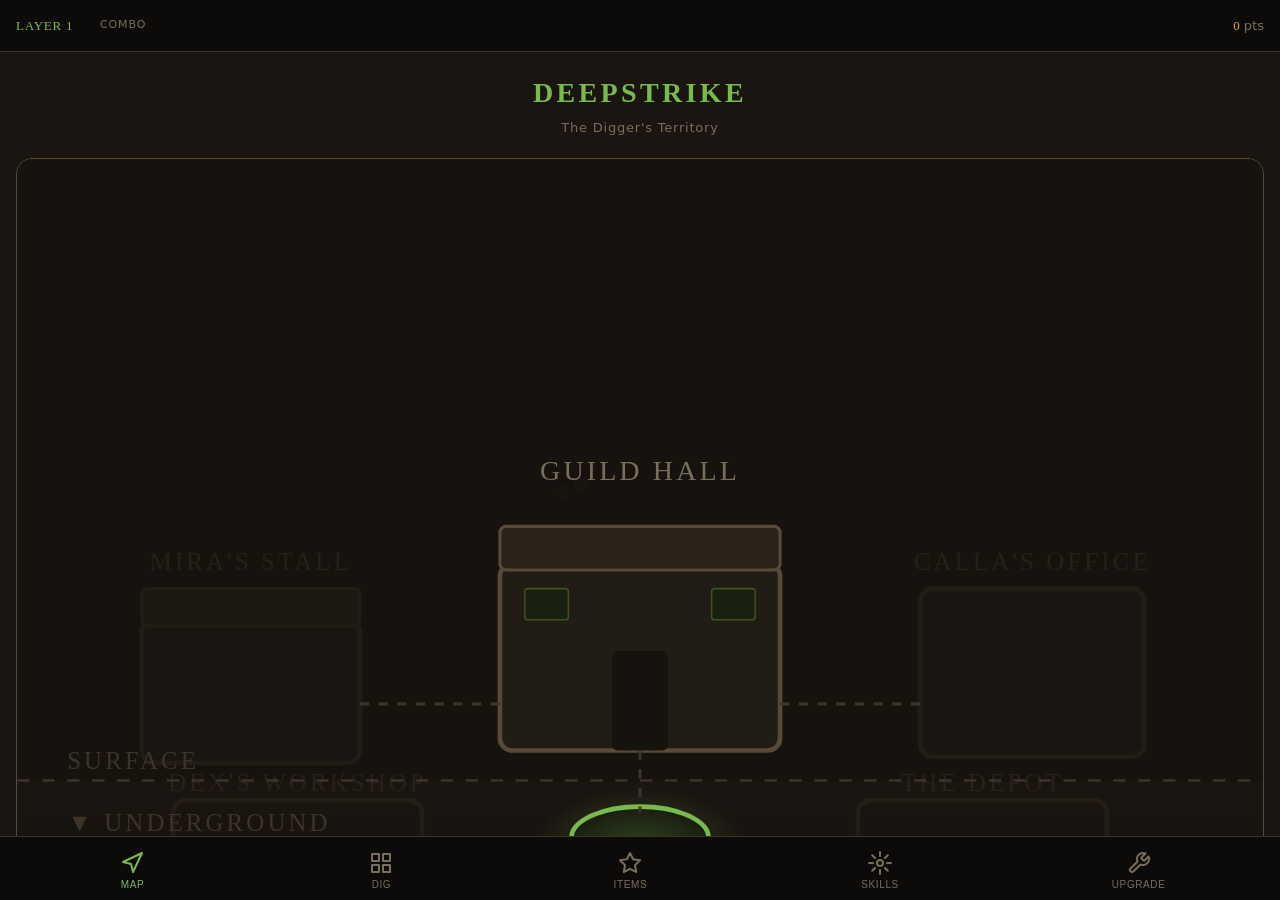
==== out/index.html @ 6bf2a7c7 "Move web files into out/ with js/ and css/ subdirectories Update index.html asset references to refl" ====
<!DOCTYPE html>
<html lang="en" data-zone="surface">
<head>
  <meta charset="UTF-8">
  <meta name="viewport" content="width=device-width, initial-scale=1.0, maximum-scale=1.0, user-scalable=no, viewport-fit=cover">
  <meta name="mobile-web-app-capable" content="yes">
  <meta name="apple-mobile-web-app-capable" content="yes">
  <meta name="apple-mobile-web-app-status-bar-style" content="black-translucent">
  <meta name="theme-color" content="#0e0c0a">
  <title>DeepStrike</title>
  <link rel="stylesheet" href="css/style.css">
  <link rel="stylesheet" href="css/grid.css">
</head>
<body>

<div id="app">

  <!-- ── Top Bar ─────────────────────────────────────────────── -->
  <header id="topbar" role="banner">
    <span class="layer-badge" aria-live="polite">Layer 1</span>

    <div class="combo-meter" role="status" aria-label="Combo meter">
      <span class="combo-label">Combo</span>
      <span class="combo-count" data-tier="0" aria-live="polite"></span>
    </div>

    <div class="status-icons" aria-label="Active status effects" aria-live="polite">
      <!-- Status icons injected by ailments.js in later phases -->
    </div>

    <div class="points-display" aria-label="Upgrade points">
      <span>0</span> pts
    </div>
  </header>

  <!-- ── Screen Viewport ─────────────────────────────────────── -->
  <main id="screens" role="main">

    <!-- OVERWORLD ──────────────────────────────────────────── -->
    <section id="screen-overworld" class="screen" role="region" aria-label="Overworld map">
      <div class="overworld-inner">

        <div class="overworld-title">
          <h1>DeepStrike</h1>
          <p>The Digger's Territory</p>
        </div>

        <!-- SVG Overworld Map -->
        <div class="map-container" role="img" aria-label="Territory map">
          <svg viewBox="0 0 400 300" xmlns="http://www.w3.org/2000/svg">
            <!-- Parchment background -->
            <rect width="400" height="300" fill="#16130e"/>

            <!-- Ground horizon line -->
            <line x1="0" y1="200" x2="400" y2="200" stroke="#3d3326" stroke-width="1.5" stroke-dasharray="4 4"/>

            <!-- Underground gradient hint -->
            <defs>
              <linearGradient id="underground" x1="0" y1="0" x2="0" y2="1">
                <stop offset="0%" stop-color="#1a1510"/>
                <stop offset="100%" stop-color="#0e0c0a"/>
              </linearGradient>
              <radialGradient id="shaft-glow" cx="50%" cy="50%" r="50%">
                <stop offset="0%" stop-color="#7ab850" stop-opacity="0.3"/>
                <stop offset="100%" stop-color="#7ab850" stop-opacity="0"/>
              </radialGradient>
            </defs>
            <rect x="0" y="200" width="400" height="100" fill="url(#underground)"/>

            <!-- ── Buildings ─────────────────────────────────── -->

            <!-- Guild Hall (center) -->
            <g class="map-location" data-location="guild" role="button" aria-label="Guild Hall" tabindex="0">
              <rect x="155" y="130" width="90" height="60" rx="4" fill="#211c16" stroke="#574a38" stroke-width="1.5"/>
              <rect x="155" y="118" width="90" height="14" rx="2" fill="#2a2318" stroke="#574a38" stroke-width="1"/>
              <!-- Door -->
              <rect x="191" y="158" width="18" height="32" rx="2" fill="#16130e"/>
              <!-- Windows -->
              <rect x="163" y="138" width="14" height="10" rx="1" fill="#1a2010" stroke="#3d5020" stroke-width="0.5"/>
              <rect x="223" y="138" width="14" height="10" rx="1" fill="#1a2010" stroke="#3d5020" stroke-width="0.5"/>
              <!-- Chimney smoke (animated) -->
              <g opacity="0.6">
                <circle cx="175" cy="112" r="3" fill="#3d3326">
                  <animate attributeName="cy" values="112;106;112" dur="3s" repeatCount="indefinite"/>
                  <animate attributeName="opacity" values="0.6;0;0.6" dur="3s" repeatCount="indefinite"/>
                </circle>
                <circle cx="181" cy="109" r="2.5" fill="#3d3326">
                  <animate attributeName="cy" values="109;103;109" dur="3.5s" repeatCount="indefinite"/>
                  <animate attributeName="opacity" values="0.5;0;0.5" dur="3.5s" repeatCount="indefinite"/>
                </circle>
              </g>
              <!-- Label -->
              <text x="200" y="103" text-anchor="middle" fill="#7a6e5a" font-size="9" font-family="Georgia, serif" letter-spacing="1">GUILD HALL</text>
            </g>

            <!-- Mira's Stall (left) — locked until ch2 -->
            <g class="map-location locked" id="loc-mira" data-location="mira" role="button" aria-label="Mira's Stall (locked)" tabindex="0">
              <rect x="40" y="148" width="70" height="46" rx="4" fill="#211c16" stroke="#3d3326" stroke-width="1.5"/>
              <rect x="40" y="138" width="70" height="12" rx="2" fill="#2a2318" stroke="#3d3326" stroke-width="1"/>
              <text x="75" y="132" text-anchor="middle" fill="#4a3f30" font-size="8" font-family="Georgia, serif" letter-spacing="1">MIRA'S STALL</text>
            </g>

            <!-- Calla's Office (right) -->
            <g class="map-location locked" id="loc-calla" data-location="calla" role="button" aria-label="Calla's Office (locked)" tabindex="0">
              <rect x="290" y="138" width="72" height="54" rx="4" fill="#211c16" stroke="#3d3326" stroke-width="1.5"/>
              <text x="326" y="132" text-anchor="middle" fill="#4a3f30" font-size="8" font-family="Georgia, serif" letter-spacing="1">CALLA'S OFFICE</text>
            </g>

            <!-- Dex's Workshop (bottom left) — locked until ch5 -->
            <g class="map-location locked" id="loc-dex" data-location="dex" role="button" aria-label="Dex's Workshop (locked)" tabindex="0">
              <rect x="50" y="206" width="80" height="50" rx="4" fill="#1a1510" stroke="#3d3326" stroke-width="1.5"/>
              <text x="90" y="203" text-anchor="middle" fill="#4a3f30" font-size="8" font-family="Georgia, serif" letter-spacing="1">DEX'S WORKSHOP</text>
            </g>

            <!-- The Depot (bottom right) — locked until layer 3 -->
            <g class="map-location locked" id="loc-depot" data-location="depot" role="button" aria-label="The Depot (locked)" tabindex="0">
              <rect x="270" y="206" width="80" height="50" rx="4" fill="#1a1510" stroke="#3d3326" stroke-width="1.5"/>
              <text x="310" y="203" text-anchor="middle" fill="#4a3f30" font-size="8" font-family="Georgia, serif" letter-spacing="1">THE DEPOT</text>
            </g>

            <!-- ── Descent Shaft (always visible) ─────────────── -->
            <g id="btn-descend" class="map-location" data-location="descent" role="button" aria-label="Descent Shaft — enter dig layer" tabindex="0" style="cursor:pointer;">
              <!-- Shaft opening -->
              <ellipse cx="200" cy="218" rx="22" ry="10" fill="#0e0c0a" stroke="#7ab850" stroke-width="1.5"/>
              <rect x="178" y="218" width="44" height="30" fill="#0e0c0a"/>
              <ellipse cx="200" cy="248" rx="22" ry="8" fill="#111309"/>
              <!-- Glow -->
              <ellipse cx="200" cy="220" rx="28" ry="14" fill="url(#shaft-glow)">
                <animate attributeName="rx" values="28;34;28" dur="2.5s" repeatCount="indefinite"/>
                <animate attributeName="ry" values="14;18;14" dur="2.5s" repeatCount="indefinite"/>
              </ellipse>
              <!-- Down arrow -->
              <line x1="200" y1="224" x2="200" y2="240" stroke="#7ab850" stroke-width="2" stroke-linecap="round"/>
              <polyline points="194,235 200,242 206,235" fill="none" stroke="#7ab850" stroke-width="2" stroke-linecap="round" stroke-linejoin="round"/>
              <!-- Label -->
              <text x="200" y="262" text-anchor="middle" fill="#7ab850" font-size="9" font-family="Georgia, serif" letter-spacing="1.5">DESCENT SHAFT</text>
            </g>

            <!-- Path lines connecting buildings -->
            <line x1="110" y1="175" x2="155" y2="175" stroke="#3d3326" stroke-width="1" stroke-dasharray="3 3"/>
            <line x1="245" y1="175" x2="290" y2="175" stroke="#3d3326" stroke-width="1" stroke-dasharray="3 3"/>
            <line x1="200" y1="190" x2="200" y2="210" stroke="#3d3326" stroke-width="1" stroke-dasharray="3 3"/>

            <!-- Ground label -->
            <text x="16" y="196" fill="#3d3326" font-size="8" font-family="Georgia, serif" letter-spacing="1">SURFACE</text>
            <text x="16" y="216" fill="#3d3326" font-size="8" font-family="Georgia, serif" letter-spacing="1">▼ UNDERGROUND</text>
          </svg>
        </div>

        <!-- Quick actions -->
        <div class="overworld-actions">
          <button class="action-card primary" id="btn-descend-card" aria-label="Enter the descent shaft and begin digging">
            <svg class="card-icon" viewBox="0 0 24 24" fill="none" stroke="currentColor" stroke-width="2" stroke-linecap="round" stroke-linejoin="round" aria-hidden="true">
              <path d="M12 2L8 8h3v6l-5 3 1 4h10l1-4-5-3V8h3z"/>
            </svg>
            <div>
              <div class="card-title">Descend</div>
              <div class="card-sub" id="card-layer-sub">Layer 1 · The Surface Crust</div>
            </div>
          </button>

          <button class="action-card" id="btn-goto-collection" aria-label="Open collection">
            <svg class="card-icon" viewBox="0 0 24 24" fill="none" stroke="currentColor" stroke-width="2" stroke-linecap="round" stroke-linejoin="round" aria-hidden="true">
              <polygon points="12 2 15.09 8.26 22 9.27 17 14.14 18.18 21.02 12 17.77 5.82 21.02 7 14.14 2 9.27 8.91 8.26 12 2"/>
            </svg>
            <div>
              <div class="card-title">Collection</div>
              <div class="card-sub">0 items</div>
            </div>
          </button>

          <button class="action-card" id="btn-goto-skills" aria-label="Open skill tree">
            <svg class="card-icon" viewBox="0 0 24 24" fill="none" stroke="currentColor" stroke-width="2" stroke-linecap="round" stroke-linejoin="round" aria-hidden="true">
              <circle cx="12" cy="12" r="3"/>
              <path d="M12 1v4M12 19v4M4.22 4.22l2.83 2.83M16.95 16.95l2.83 2.83M1 12h4M19 12h4M4.22 19.78l2.83-2.83M16.95 7.05l2.83-2.83"/>
            </svg>
            <div>
              <div class="card-title">Skills</div>
              <div class="card-sub">0 / — pts</div>
            </div>
          </button>

          <button class="action-card" id="btn-goto-upgrade" aria-label="Upgrade tools">
            <svg class="card-icon" viewBox="0 0 24 24" fill="none" stroke="currentColor" stroke-width="2" stroke-linecap="round" stroke-linejoin="round" aria-hidden="true">
              <path d="M14.7 6.3a1 1 0 0 0 0 1.4l1.6 1.6a1 1 0 0 0 1.4 0l3.77-3.77a6 6 0 0 1-7.94 7.94l-6.91 6.91a2.12 2.12 0 0 1-3-3l6.91-6.91a6 6 0 0 1 7.94-7.94l-3.77 3.77z"/>
            </svg>
            <div>
              <div class="card-title">Upgrade</div>
              <div class="card-sub">Wooden Pick · Tier 1</div>
            </div>
          </button>
        </div>

      </div>
    </section>

    <!-- GRID ───────────────────────────────────────────────── -->
    <section id="screen-grid" class="screen" role="region" aria-label="Dig grid">
      <div class="grid-screen-inner">

        <div class="grid-info-bar">
          <span class="zone-name">The Surface Crust</span>
          <span class="layer-progress" aria-live="polite">0 / 0 cells</span>
        </div>

        <div id="grid-viewport" role="grid" aria-label="Excavation grid">
          <div id="grid-canvas"></div>
        </div>

      </div>
    </section>

    <!-- COLLECTION ─────────────────────────────────────────── -->
    <section id="screen-collection" class="screen" role="region" aria-label="Item collection">
      <div class="collection-inner">
        <div class="screen-header">
          <h2>Collection</h2>
          <p>Track your sets and discovered items</p>
        </div>
        <div class="collection-placeholder">
          <svg width="64" height="64" viewBox="0 0 24 24" fill="none" stroke="currentColor" stroke-width="1.5" aria-hidden="true">
            <polygon points="12 2 15.09 8.26 22 9.27 17 14.14 18.18 21.02 12 17.77 5.82 21.02 7 14.14 2 9.27 8.91 8.26 12 2"/>
          </svg>
          <p>Dig your first cell to start collecting items.</p>
          <p>Set completion unlocks permanent bonuses.</p>
        </div>
      </div>
    </section>

    <!-- SKILLS ─────────────────────────────────────────────── -->
    <section id="screen-skills" class="screen" role="region" aria-label="Skill tree">
      <div class="skills-inner">

        <div class="screen-header">
          <h2>Skill Tree</h2>
          <p>Spend Skill Points to unlock new abilities</p>
        </div>

        <div class="skill-points-bar">
          <span class="sp-label">Skill Points Available</span>
          <span class="sp-value">0</span>
        </div>

        <!-- Placeholder skill tree SVG -->
        <div class="skill-tree-container" role="img" aria-label="Skill tree diagram">
          <svg viewBox="0 0 300 400" xmlns="http://www.w3.org/2000/svg">
            <!-- Background -->
            <rect width="300" height="400" fill="#1a1510"/>

            <!-- Connection lines -->
            <line x1="150" y1="60" x2="60"  y2="140" stroke="#3d3326" stroke-width="1.5"/>
            <line x1="150" y1="60" x2="150" y2="140" stroke="#3d3326" stroke-width="1.5"/>
            <line x1="150" y1="60" x2="240" y2="140" stroke="#3d3326" stroke-width="1.5"/>
            <!-- Branch extensions (placeholder) -->
            <line x1="60"  y1="180" x2="60"  y2="240" stroke="#2a2318" stroke-width="1" stroke-dasharray="3 3"/>
            <line x1="150" y1="180" x2="150" y2="240" stroke="#2a2318" stroke-width="1" stroke-dasharray="3 3"/>
            <line x1="240" y1="180" x2="240" y2="240" stroke="#2a2318" stroke-width="1" stroke-dasharray="3 3"/>

            <!-- Root node -->
            <circle cx="150" cy="40" r="20" fill="#2a2318" stroke="#574a38" stroke-width="1.5"/>
            <text x="150" y="36" text-anchor="middle" fill="#e8dfc8" font-size="14">⛏</text>
            <text x="150" y="47" text-anchor="middle" fill="#7a6e5a" font-size="7" letter-spacing="0.5">DEEP MINER</text>

            <!-- Branch: Striker -->
            <circle cx="60" cy="160" r="18" fill="#211c16" stroke="#3d3326" stroke-width="1.5"/>
            <text x="60" y="156" text-anchor="middle" fill="#7a6e5a" font-size="13">⚔</text>
            <text x="60" y="186" text-anchor="middle" fill="#4a3f30" font-size="8" letter-spacing="0.5">STRIKER</text>

            <!-- Branch: Warden -->
            <circle cx="150" cy="160" r="18" fill="#211c16" stroke="#3d3326" stroke-width="1.5"/>
            <text x="150" y="156" text-anchor="middle" fill="#7a6e5a" font-size="13">🛡</text>
            <text x="150" y="186" text-anchor="middle" fill="#4a3f30" font-size="8" letter-spacing="0.5">WARDEN</text>

            <!-- Branch: Seeker -->
            <circle cx="240" cy="160" r="18" fill="#211c16" stroke="#3d3326" stroke-width="1.5"/>
            <text x="240" y="156" text-anchor="middle" fill="#7a6e5a" font-size="13">✦</text>
            <text x="240" y="186" text-anchor="middle" fill="#4a3f30" font-size="8" letter-spacing="0.5">SEEKER</text>

            <!-- Locked skill nodes (placeholder) -->
            <circle cx="60"  cy="260" r="14" fill="#16130e" stroke="#2a2318" stroke-width="1"/>
            <circle cx="60"  cy="310" r="14" fill="#16130e" stroke="#2a2318" stroke-width="1"/>
            <circle cx="150" cy="260" r="14" fill="#16130e" stroke="#2a2318" stroke-width="1"/>
            <circle cx="150" cy="310" r="14" fill="#16130e" stroke="#2a2318" stroke-width="1"/>
            <circle cx="240" cy="260" r="14" fill="#16130e" stroke="#2a2318" stroke-width="1"/>
            <circle cx="240" cy="310" r="14" fill="#16130e" stroke="#2a2318" stroke-width="1"/>

            <!-- Lock icons -->
            <text x="60"  y="264" text-anchor="middle" fill="#3d3326" font-size="10">🔒</text>
            <text x="60"  y="314" text-anchor="middle" fill="#3d3326" font-size="10">🔒</text>
            <text x="150" y="264" text-anchor="middle" fill="#3d3326" font-size="10">🔒</text>
            <text x="150" y="314" text-anchor="middle" fill="#3d3326" font-size="10">🔒</text>
            <text x="240" y="264" text-anchor="middle" fill="#3d3326" font-size="10">🔒</text>
            <text x="240" y="314" text-anchor="middle" fill="#3d3326" font-size="10">🔒</text>

            <text x="150" y="390" text-anchor="middle" fill="#3d3326" font-size="9">Unlock skills as you dig deeper</text>
          </svg>
        </div>

      </div>
    </section>

    <!-- UPGRADE ────────────────────────────────────────────── -->
    <section id="screen-upgrade" class="screen" role="region" aria-label="Tool upgrades">
      <div class="upgrade-inner">

        <div class="screen-header">
          <h2>Workshop</h2>
          <p>Upgrade your tools with Upgrade Points</p>
        </div>

        <!-- Current tool card -->
        <div class="tool-card">
          <div class="tool-icon" aria-hidden="true">
            <svg width="28" height="28" viewBox="0 0 24 24" fill="none" stroke="currentColor" stroke-width="2" stroke-linecap="round">
              <path d="M14.7 6.3a1 1 0 0 0 0 1.4l1.6 1.6a1 1 0 0 0 1.4 0l3.77-3.77a6 6 0 0 1-7.94 7.94l-6.91 6.91a2.12 2.12 0 0 1-3-3l6.91-6.91a6 6 0 0 1 7.94-7.94l-3.77 3.77z"/>
            </svg>
          </div>
          <div class="tool-info">
            <div class="tool-name">Wooden Pick</div>
            <div class="tool-stats">Base DMG: 2 · Breaks: Soil, Loose Rock</div>
            <div class="tool-tier-dots">
              <div class="tier-dot filled" title="Tier 1"></div>
              <div class="tier-dot" title="Tier 2 — Stone Pick"></div>
              <div class="tier-dot" title="Tier 3 — Iron Pick"></div>
              <div class="tier-dot" title="Tier 4 — Enchanted Pick"></div>
              <div class="tier-dot" title="Tier 5 — Void Drill"></div>
            </div>
          </div>
        </div>

        <!-- Next upgrade hint -->
        <div class="tool-card" style="opacity:0.5; pointer-events:none;">
          <div class="tool-icon" style="color:var(--muted)" aria-hidden="true">
            <svg width="28" height="28" viewBox="0 0 24 24" fill="none" stroke="currentColor" stroke-width="2" stroke-linecap="round">
              <rect x="3" y="11" width="18" height="11" rx="2"/><path d="M7 11V7a5 5 0 0 1 10 0v4"/>
            </svg>
          </div>
          <div class="tool-info">
            <div class="tool-name" style="color:var(--muted)">Stone Pick</div>
            <div class="tool-stats">Requires 50 pts · Base DMG: 5</div>
            <div class="tool-tier-dots">
              <div class="tier-dot filled"></div>
              <div class="tier-dot" style="border:1px solid var(--uncommon); background:none;"></div>
              <div class="tier-dot"></div>
              <div class="tier-dot"></div>
              <div class="tier-dot"></div>
            </div>
          </div>
        </div>

      </div>
    </section>

  </main><!-- /#screens -->

  <!-- ── Bottom Tray ─────────────────────────────────────────── -->
  <nav id="tray" role="navigation" aria-label="Main navigation">

    <button class="tray-btn" data-screen="overworld" aria-label="Overworld map">
      <svg class="tray-icon" viewBox="0 0 24 24" fill="none" stroke="currentColor" stroke-width="2" stroke-linecap="round" stroke-linejoin="round" aria-hidden="true">
        <polygon points="3 11 22 2 13 21 11 13 3 11"/>
      </svg>
      <span class="tray-label">Map</span>
    </button>

    <button class="tray-btn" data-screen="grid" aria-label="Dig grid">
      <svg class="tray-icon" viewBox="0 0 24 24" fill="none" stroke="currentColor" stroke-width="2" stroke-linecap="round" stroke-linejoin="round" aria-hidden="true">
        <rect x="3" y="3" width="7" height="7"/><rect x="14" y="3" width="7" height="7"/>
        <rect x="14" y="14" width="7" height="7"/><rect x="3" y="14" width="7" height="7"/>
      </svg>
      <span class="tray-label">Dig</span>
    </button>

    <button class="tray-btn" data-screen="collection" aria-label="Item collection">
      <svg class="tray-icon" viewBox="0 0 24 24" fill="none" stroke="currentColor" stroke-width="2" stroke-linecap="round" stroke-linejoin="round" aria-hidden="true">
        <polygon points="12 2 15.09 8.26 22 9.27 17 14.14 18.18 21.02 12 17.77 5.82 21.02 7 14.14 2 9.27 8.91 8.26 12 2"/>
      </svg>
      <span class="tray-label">Items</span>
    </button>

    <button class="tray-btn" data-screen="skills" aria-label="Skill tree">
      <svg class="tray-icon" viewBox="0 0 24 24" fill="none" stroke="currentColor" stroke-width="2" stroke-linecap="round" stroke-linejoin="round" aria-hidden="true">
        <circle cx="12" cy="12" r="3"/>
        <path d="M12 1v4M12 19v4M4.22 4.22l2.83 2.83M16.95 16.95l2.83 2.83M1 12h4M19 12h4M4.22 19.78l2.83-2.83M16.95 7.05l2.83-2.83"/>
      </svg>
      <span class="tray-label">Skills</span>
    </button>

    <button class="tray-btn" data-screen="upgrade" aria-label="Tool upgrades">
      <svg class="tray-icon" viewBox="0 0 24 24" fill="none" stroke="currentColor" stroke-width="2" stroke-linecap="round" stroke-linejoin="round" aria-hidden="true">
        <path d="M14.7 6.3a1 1 0 0 0 0 1.4l1.6 1.6a1 1 0 0 0 1.4 0l3.77-3.77a6 6 0 0 1-7.94 7.94l-6.91 6.91a2.12 2.12 0 0 1-3-3l6.91-6.91a6 6 0 0 1 7.94-7.94l-3.77 3.77z"/>
      </svg>
      <span class="tray-label">Upgrade</span>
    </button>

  </nav>

</div><!-- /#app -->

<script src="js/game.js"></script>
<script src="js/grid.js"></script>
</body>
</html>
---- out/css/style.css ----
/* ============================================================
   DEEPSTRIKE — style.css
   Design system, layout, screens, components
   ============================================================ */

/* ── Custom Properties ──────────────────────────────────────── */
:root {
  /* Background & surfaces */
  --bg:        #0e0c0a;
  --surface:   #1a1510;
  --surface2:  #211c16;
  --surface3:  #2a2318;
  --border:    #3d3326;
  --border2:   #574a38;

  /* Text */
  --text:      #e8dfc8;
  --muted:     #7a6e5a;
  --dim:       #4a3f30;

  /* Rarity */
  --common:    #8a8070;
  --uncommon:  #5aaa88;
  --rare:      #6a9edd;
  --legendary: #e8a02a;

  /* Elements */
  --fire:    #e05540;
  --earth:   #7ab850;
  --water:   #4090d0;
  --metal:   #b0b8c8;
  --void:    #9060d0;
  --crystal: #40c0b8;

  /* Zone theme overrides (swapped on zone entry) */
  --zone-accent:   #7ab850;
  --zone-glow:     rgba(122,184,80,0.12);
  --zone-bg-tint:  rgba(122,184,80,0.04);

  /* UI chrome */
  --topbar-h:    52px;
  --tray-h:      64px;
  --safe-bottom: env(safe-area-inset-bottom, 0px);

  /* Typography */
  --font-display: 'Georgia', serif;
  --font-body:    system-ui, -apple-system, sans-serif;

  /* Spacing */
  --r-sm:  6px;
  --r-md:  10px;
  --r-lg:  16px;

  /* Transitions */
  --t-fast: 120ms ease;
  --t-mid:  240ms ease;
}

/* Zone themes */
[data-zone="surface"]  { --zone-accent: #7ab850; --zone-glow: rgba(122,184,80,0.12); }
[data-zone="iron"]     { --zone-accent: #b0b8c8; --zone-glow: rgba(176,184,200,0.12); }
[data-zone="crystal"]  { --zone-accent: #40c0b8; --zone-glow: rgba(64,192,184,0.12); }
[data-zone="magma"]    { --zone-accent: #e05540; --zone-glow: rgba(224,85,64,0.12); }
[data-zone="void"]     { --zone-accent: #9060d0; --zone-glow: rgba(144,96,208,0.12); }

/* ── Reset ──────────────────────────────────────────────────── */
*, *::before, *::after {
  box-sizing: border-box;
  margin: 0;
  padding: 0;
  -webkit-tap-highlight-color: transparent;
}

html, body {
  height: 100%;
  overflow: hidden;
  touch-action: manipulation;
}

body {
  background: var(--bg);
  color: var(--text);
  font-family: var(--font-body);
  font-size: 15px;
  line-height: 1.5;
  /* Prevent pull-to-refresh interfering with grid drag */
  overscroll-behavior: none;
}

/* Subtle noise texture */
body::before {
  content: '';
  position: fixed;
  inset: 0;
  background-image: url("data:image/svg+xml,%3Csvg xmlns='http://www.w3.org/2000/svg' width='300' height='300'%3E%3Cfilter id='n'%3E%3CfeTurbulence type='fractalNoise' baseFrequency='0.75' numOctaves='4' stitchTiles='stitch'/%3E%3C/filter%3E%3Crect width='300' height='300' filter='url(%23n)' opacity='0.04'/%3E%3C/svg%3E");
  pointer-events: none;
  z-index: 0;
  opacity: 0.5;
}

/* ── App Shell ──────────────────────────────────────────────── */
#app {
  position: fixed;
  inset: 0;
  display: flex;
  flex-direction: column;
  overflow: hidden;
}

/* ── Top Bar ────────────────────────────────────────────────── */
#topbar {
  position: relative;
  z-index: 30;
  height: var(--topbar-h);
  min-height: var(--topbar-h);
  background: rgba(14,12,10,0.96);
  border-bottom: 1px solid var(--border);
  display: flex;
  align-items: center;
  padding: 0 16px;
  gap: 12px;
  flex-shrink: 0;
}

#topbar .layer-badge {
  font-family: var(--font-display);
  font-size: 13px;
  color: var(--zone-accent);
  letter-spacing: 0.06em;
  text-transform: uppercase;
  min-width: 72px;
}

#topbar .combo-meter {
  flex: 1;
  display: flex;
  align-items: center;
  gap: 8px;
}

#topbar .combo-label {
  font-size: 11px;
  color: var(--muted);
  letter-spacing: 0.08em;
  text-transform: uppercase;
}

#topbar .combo-count {
  font-family: var(--font-display);
  font-size: 18px;
  color: var(--text);
  min-width: 28px;
  transition: color var(--t-fast);
}

#topbar .combo-count[data-tier="1"] { color: var(--uncommon); }
#topbar .combo-count[data-tier="2"] { color: var(--rare); }
#topbar .combo-count[data-tier="3"] { color: var(--legendary); }

#topbar .status-icons {
  display: flex;
  gap: 6px;
  align-items: center;
}

#topbar .points-display {
  font-size: 13px;
  color: var(--muted);
}

#topbar .points-display span {
  color: var(--legendary);
  font-family: var(--font-display);
}

/* ── Screen Viewport ────────────────────────────────────────── */
#screens {
  flex: 1;
  position: relative;
  overflow: hidden;
}

.screen {
  position: absolute;
  inset: 0;
  overflow-y: auto;
  overflow-x: hidden;
  overscroll-behavior: contain;
  opacity: 0;
  pointer-events: none;
  transform: translateY(8px);
  transition: opacity var(--t-mid), transform var(--t-mid);
}

.screen.active {
  opacity: 1;
  pointer-events: auto;
  transform: translateY(0);
}

/* ── Bottom Tray ────────────────────────────────────────────── */
#tray {
  position: relative;
  z-index: 30;
  height: calc(var(--tray-h) + var(--safe-bottom));
  min-height: calc(var(--tray-h) + var(--safe-bottom));
  background: rgba(14,12,10,0.97);
  border-top: 1px solid var(--border);
  display: flex;
  align-items: flex-start;
  justify-content: space-around;
  padding: 8px 8px var(--safe-bottom);
  flex-shrink: 0;
}

.tray-btn {
  display: flex;
  flex-direction: column;
  align-items: center;
  gap: 4px;
  padding: 6px 12px;
  border: none;
  background: none;
  cursor: pointer;
  border-radius: var(--r-md);
  transition: background var(--t-fast);
  min-width: 60px;
  min-height: 48px;
  /* 44px minimum tap target */
  touch-action: manipulation;
}

.tray-btn:active {
  background: var(--surface3);
}

.tray-btn .tray-icon {
  width: 24px;
  height: 24px;
  color: var(--muted);
  transition: color var(--t-fast);
}

.tray-btn .tray-label {
  font-size: 10px;
  letter-spacing: 0.06em;
  text-transform: uppercase;
  color: var(--muted);
  transition: color var(--t-fast);
}

.tray-btn.active .tray-icon,
.tray-btn.active .tray-label {
  color: var(--zone-accent);
}

/* ── Overworld Screen ───────────────────────────────────────── */
#screen-overworld {
  background: var(--surface);
}

.overworld-inner {
  min-height: 100%;
  display: flex;
  flex-direction: column;
  padding: 20px 16px 16px;
  gap: 20px;
}

.overworld-title {
  text-align: center;
}

.overworld-title h1 {
  font-family: var(--font-display);
  font-size: 28px;
  letter-spacing: 0.12em;
  text-transform: uppercase;
  color: var(--zone-accent);
}

.overworld-title p {
  font-size: 13px;
  color: var(--muted);
  margin-top: 4px;
  letter-spacing: 0.06em;
}

/* SVG Map container */
.map-container {
  position: relative;
  width: 100%;
  aspect-ratio: 4/3;
  background: #16130e;
  border: 1px solid var(--border2);
  border-radius: var(--r-lg);
  overflow: hidden;
}

.map-container svg {
  width: 100%;
  height: 100%;
}

/* Map location tap buttons */
.map-location {
  cursor: pointer;
  transition: opacity var(--t-fast);
}

.map-location:active {
  opacity: 0.7;
}

.map-location.locked {
  opacity: 0.3;
  pointer-events: none;
}

/* Quick-action cards below map */
.overworld-actions {
  display: grid;
  grid-template-columns: 1fr 1fr;
  gap: 10px;
}

.action-card {
  background: var(--surface2);
  border: 1px solid var(--border);
  border-radius: var(--r-md);
  padding: 14px 12px;
  cursor: pointer;
  transition: border-color var(--t-fast), background var(--t-fast);
  display: flex;
  flex-direction: column;
  gap: 6px;
  min-height: 80px;
  touch-action: manipulation;
}

.action-card:active {
  background: var(--surface3);
  border-color: var(--zone-accent);
}

.action-card.primary {
  grid-column: 1 / -1;
  flex-direction: row;
  align-items: center;
  gap: 12px;
  min-height: 64px;
  border-color: var(--zone-accent);
  background: var(--zone-bg-tint, rgba(122,184,80,0.04));
}

.action-card .card-icon {
  width: 32px;
  height: 32px;
  color: var(--zone-accent);
  flex-shrink: 0;
}

.action-card.primary .card-icon {
  width: 36px;
  height: 36px;
}

.action-card .card-title {
  font-family: var(--font-display);
  font-size: 14px;
  letter-spacing: 0.06em;
  color: var(--text);
}

.action-card .card-sub {
  font-size: 11px;
  color: var(--muted);
}

/* ── Grid Screen ────────────────────────────────────────────── */
#screen-grid {
  background: var(--bg);
  display: flex;
  flex-direction: column;
  overflow: hidden;
}

.grid-screen-inner {
  flex: 1;
  display: flex;
  flex-direction: column;
  overflow: hidden;
}

.grid-info-bar {
  padding: 8px 16px;
  display: flex;
  justify-content: space-between;
  align-items: center;
  border-bottom: 1px solid var(--border);
  background: var(--surface);
  flex-shrink: 0;
}

.grid-info-bar .zone-name {
  font-family: var(--font-display);
  font-size: 12px;
  text-transform: uppercase;
  letter-spacing: 0.1em;
  color: var(--zone-accent);
}

.grid-info-bar .layer-progress {
  font-size: 12px;
  color: var(--muted);
}

/* Grid viewport — touch target for pinch/pan */
#grid-viewport {
  flex: 1;
  overflow: hidden;
  position: relative;
  cursor: crosshair;
  touch-action: none; /* We handle all touch ourselves */
}

/* Grid canvas container — transformed by JS for zoom/pan */
#grid-canvas {
  position: absolute;
  top: 50%;
  left: 50%;
  transform-origin: center center;
  /* JS sets transform: translate(-50%,-50%) scale(zoom) translate(panX, panY) */
}

/* Individual cells */
.cell {
  position: absolute;
  border: 1px solid rgba(255,255,255,0.06);
  border-radius: 3px;
  background: var(--surface2);
  cursor: pointer;
  user-select: none;
  touch-action: none;
  transition: background var(--t-fast);
  display: flex;
  align-items: center;
  justify-content: center;
  overflow: hidden;
}

.cell:active {
  background: var(--surface3);
}

/* Cell crack stages */
.cell[data-stage="1"] { background: #211c16; }
.cell[data-stage="2"] { background: #1e180f; }
.cell[data-stage="3"] { background: #1a1309; }
.cell[data-stage="4"] { background: #130e05; }

/* Cell type tints */
.cell[data-type="soil"]       { background: #1e1a12; }
.cell[data-type="rock"]       { background: #1f1d1a; }
.cell[data-type="dense_rock"] { background: #1c1c1e; }
.cell[data-type="ore_vein"]   { background: #1e1a10; border-color: rgba(232,160,42,0.2); }
.cell[data-type="crystal"]    { background: #141c1e; border-color: rgba(64,192,184,0.2); }
.cell[data-type="bedrock"]    { background: #0e0e0e; border-color: rgba(255,255,255,0.03); cursor: not-allowed; }
.cell[data-type="hollow"]     { background: #1a1610; border-color: rgba(122,184,80,0.2); }

/* Broken cell */
.cell.broken {
  background: var(--bg) !important;
  border-color: rgba(255,255,255,0.03) !important;
  pointer-events: none;
  opacity: 0.4;
}

/* Hint glow for item cells */
.cell.has-item::after {
  content: '';
  position: absolute;
  inset: 0;
  background: radial-gradient(circle at center, rgba(64,192,184,0.15) 0%, transparent 70%);
  pointer-events: none;
}

/* Crack SVG overlay */
.cell .crack-svg {
  position: absolute;
  inset: 0;
  width: 100%;
  height: 100%;
  pointer-events: none;
  opacity: 0;
  transition: opacity var(--t-fast);
}

.cell[data-stage="1"] .crack-svg { opacity: 0.3; }
.cell[data-stage="2"] .crack-svg { opacity: 0.6; }
.cell[data-stage="3"] .crack-svg { opacity: 0.9; }
.cell[data-stage="4"] .crack-svg { opacity: 1; }

/* Descent shaft cell */
.cell-descent {
  position: absolute;
  background: var(--zone-bg-tint, rgba(122,184,80,0.06));
  border: 2px solid var(--zone-accent);
  border-radius: var(--r-md);
  display: flex;
  flex-direction: column;
  align-items: center;
  justify-content: center;
  gap: 6px;
  cursor: pointer;
  animation: pulse-glow 2s ease-in-out infinite;
  touch-action: manipulation;
}

.cell-descent .descent-label {
  font-family: var(--font-display);
  font-size: 11px;
  letter-spacing: 0.1em;
  text-transform: uppercase;
  color: var(--zone-accent);
}

@keyframes pulse-glow {
  0%, 100% { box-shadow: 0 0 8px var(--zone-glow); }
  50%       { box-shadow: 0 0 20px var(--zone-glow); }
}

/* ── Collection Screen ──────────────────────────────────────── */
#screen-collection {
  background: var(--bg);
}

.collection-inner {
  padding: 16px;
  display: flex;
  flex-direction: column;
  gap: 16px;
  min-height: 100%;
}

.screen-header {
  display: flex;
  flex-direction: column;
  gap: 4px;
  padding-bottom: 12px;
  border-bottom: 1px solid var(--border);
}

.screen-header h2 {
  font-family: var(--font-display);
  font-size: 20px;
  letter-spacing: 0.08em;
  text-transform: uppercase;
  color: var(--text);
}

.screen-header p {
  font-size: 12px;
  color: var(--muted);
}

.collection-placeholder {
  flex: 1;
  display: flex;
  flex-direction: column;
  align-items: center;
  justify-content: center;
  gap: 12px;
  padding: 40px 0;
  color: var(--muted);
  text-align: center;
}

.collection-placeholder svg {
  opacity: 0.3;
}

.collection-placeholder p {
  font-size: 13px;
}

/* ── Skill Tree Screen ──────────────────────────────────────── */
#screen-skills {
  background: var(--bg);
}

.skills-inner {
  padding: 16px;
  display: flex;
  flex-direction: column;
  gap: 16px;
  min-height: 100%;
}

/* Skill tree SVG container */
.skill-tree-container {
  width: 100%;
  aspect-ratio: 3/4;
  background: var(--surface);
  border: 1px solid var(--border);
  border-radius: var(--r-lg);
  overflow: hidden;
  position: relative;
}

.skill-tree-container svg {
  width: 100%;
  height: 100%;
}

.skill-points-bar {
  display: flex;
  align-items: center;
  justify-content: space-between;
  padding: 10px 14px;
  background: var(--surface2);
  border: 1px solid var(--border);
  border-radius: var(--r-md);
}

.skill-points-bar .sp-label {
  font-size: 12px;
  color: var(--muted);
  text-transform: uppercase;
  letter-spacing: 0.06em;
}

.skill-points-bar .sp-value {
  font-family: var(--font-display);
  font-size: 18px;
  color: var(--rare);
}

/* ── Upgrade Screen ─────────────────────────────────────────── */
#screen-upgrade {
  background: var(--bg);
}

.upgrade-inner {
  padding: 16px;
  display: flex;
  flex-direction: column;
  gap: 16px;
  min-height: 100%;
}

.tool-card {
  background: var(--surface2);
  border: 1px solid var(--border);
  border-radius: var(--r-lg);
  padding: 16px;
  display: flex;
  align-items: center;
  gap: 16px;
}

.tool-card .tool-icon {
  width: 48px;
  height: 48px;
  background: var(--surface3);
  border-radius: var(--r-md);
  display: flex;
  align-items: center;
  justify-content: center;
  flex-shrink: 0;
  color: var(--zone-accent);
}

.tool-card .tool-info {
  flex: 1;
}

.tool-card .tool-name {
  font-family: var(--font-display);
  font-size: 15px;
  color: var(--text);
}

.tool-card .tool-stats {
  font-size: 12px;
  color: var(--muted);
  margin-top: 4px;
}

.tool-card .tool-tier-dots {
  display: flex;
  gap: 4px;
  margin-top: 8px;
}

.tool-card .tier-dot {
  width: 8px;
  height: 8px;
  border-radius: 50%;
  background: var(--border2);
}

.tool-card .tier-dot.filled {
  background: var(--zone-accent);
}

/* ── Modal overlay ──────────────────────────────────────────── */
.modal-overlay {
  position: fixed;
  inset: 0;
  z-index: 100;
  background: rgba(0,0,0,0.7);
  display: flex;
  align-items: flex-end;
  opacity: 0;
  pointer-events: none;
  transition: opacity var(--t-mid);
}

.modal-overlay.open {
  opacity: 1;
  pointer-events: auto;
}

.modal-sheet {
  width: 100%;
  background: var(--surface);
  border-top: 1px solid var(--border2);
  border-radius: var(--r-lg) var(--r-lg) 0 0;
  padding: 20px 20px calc(20px + var(--safe-bottom));
  transform: translateY(100%);
  transition: transform var(--t-mid);
  max-height: 60vh;
  overflow-y: auto;
}

.modal-overlay.open .modal-sheet {
  transform: translateY(0);
}

.modal-handle {
  width: 36px;
  height: 4px;
  background: var(--border2);
  border-radius: 2px;
  margin: 0 auto 16px;
}

/* ── Utility ────────────────────────────────────────────────── */
.sr-only {
  position: absolute;
  width: 1px;
  height: 1px;
  padding: 0;
  overflow: hidden;
  clip: rect(0,0,0,0);
  white-space: nowrap;
  border: 0;
}

.hidden { display: none !important; }

/* Tap ripple */
@keyframes tap-ripple {
  from { transform: scale(0); opacity: 0.6; }
  to   { transform: scale(2.5); opacity: 0; }
}

.tap-ripple {
  position: absolute;
  border-radius: 50%;
  background: rgba(255,255,255,0.2);
  width: 24px;
  height: 24px;
  margin: -12px 0 0 -12px;
  pointer-events: none;
  animation: tap-ripple 0.35s ease-out forwards;
}
---- out/css/grid.css ----
/* ============================================================
   DEEPSTRIKE — grid.css
   Phase 2: Cell rendering, crack stages, HP popup, animations
   ============================================================ */

/* ── Cell type appearances ──────────────────────────────────── */

/* Soil — warm earth tone */
.cell[data-type="soil"] {
  background: #1e1a12;
}

/* Rock — cool grey with subtle gradient */
.cell[data-type="rock"] {
  background: linear-gradient(135deg, #222020 0%, #1d1b19 100%);
}

/* Ore Vein — warm highlight with gold radial hint */
.cell[data-type="ore_vein"] {
  background: #1e1a10;
  border-color: rgba(232,160,42,0.2) !important;
}
.cell[data-type="ore_vein"]::before {
  content: '';
  position: absolute;
  inset: 0;
  background: radial-gradient(circle at 65% 35%, rgba(232,160,42,0.18) 0%, transparent 60%);
  pointer-events: none;
  border-radius: inherit;
}

/* Bedrock — hatched pattern, impassable */
.cell[data-type="bedrock"] {
  background: repeating-linear-gradient(
    45deg,
    #0c0c0c 0px, #0c0c0c 6px,
    #111111 6px, #111111 12px
  );
  border-color: rgba(255,255,255,0.03) !important;
  cursor: not-allowed;
}

/* ── Crack stage background tints ───────────────────────────── */

/* Stage 0: intact — type tint only (above) */

/* Stage 1: first crack — slight darkening */
.cell[data-stage="1"] {
  filter: brightness(0.96);
}

/* Stage 2: deepening cracks */
.cell[data-stage="2"] {
  filter: brightness(0.92);
}

/* Stage 3: heavy damage — dust-brown shift */
.cell[data-stage="3"] {
  filter: brightness(0.86) sepia(0.1);
}

/* Stage 4: near break — high contrast, pale dust border */
.cell[data-stage="4"] {
  filter: brightness(0.80) contrast(1.15) sepia(0.15);
  border-color: rgba(255,255,255,0.14) !important;
}

/* Broken cells override all stage filters */
.cell.broken {
  filter: none !important;
}

/* ── Crack SVG overlay ──────────────────────────────────────── */
.cell .crack-svg {
  position: absolute;
  inset: 0;
  width: 100%;
  height: 100%;
  pointer-events: none;
}

/* ── Cell shake (blocked by bedrock / too-tough) ────────────── */
@keyframes cell-shake {
  0%   { transform: translateX(0); }
  15%  { transform: translateX(-3px); }
  35%  { transform: translateX(3px); }
  55%  { transform: translateX(-2px); }
  75%  { transform: translateX(2px); }
  100% { transform: translateX(0); }
}

.cell.shake {
  animation: cell-shake 0.32s ease-out forwards;
}

/* ── HP Popup (long-press inspect) ──────────────────────────── */
.hp-popup {
  z-index: 60;
  background: rgba(14,12,10,0.96);
  border: 1px solid var(--border2);
  border-radius: var(--r-md);
  padding: 8px 12px;
  min-width: 90px;
  max-width: 130px;
  pointer-events: none;
  box-shadow: 0 4px 16px rgba(0,0,0,0.6);
  animation: hp-popup-in 0.14s ease-out;
}

/* Arrow pointing down at cell */
.hp-popup::after {
  content: '';
  position: absolute;
  bottom: -5px;
  left: 50%;
  transform: translateX(-50%);
  width: 0;
  height: 0;
  border-left: 5px solid transparent;
  border-right: 5px solid transparent;
  border-top: 5px solid var(--border2);
}

@keyframes hp-popup-in {
  from { opacity: 0; transform: translate(-50%, -90%) scale(0.88); }
  to   { opacity: 1; transform: translate(-50%, -100%) scale(1); }
}

.hp-popup-label {
  font-family: var(--font-display);
  font-size: 11px;
  color: var(--text);
  letter-spacing: 0.07em;
  text-transform: uppercase;
  margin-bottom: 5px;
  white-space: nowrap;
}

.hp-popup-track {
  height: 5px;
  background: var(--surface3);
  border-radius: 3px;
  overflow: hidden;
  margin-bottom: 4px;
}

.hp-popup-fill {
  height: 100%;
  background: var(--zone-accent);
  border-radius: 3px;
  transition: width 0.1s ease;
  min-width: 2px;
}

.hp-popup-value {
  font-size: 11px;
  color: var(--muted);
  text-align: right;
}
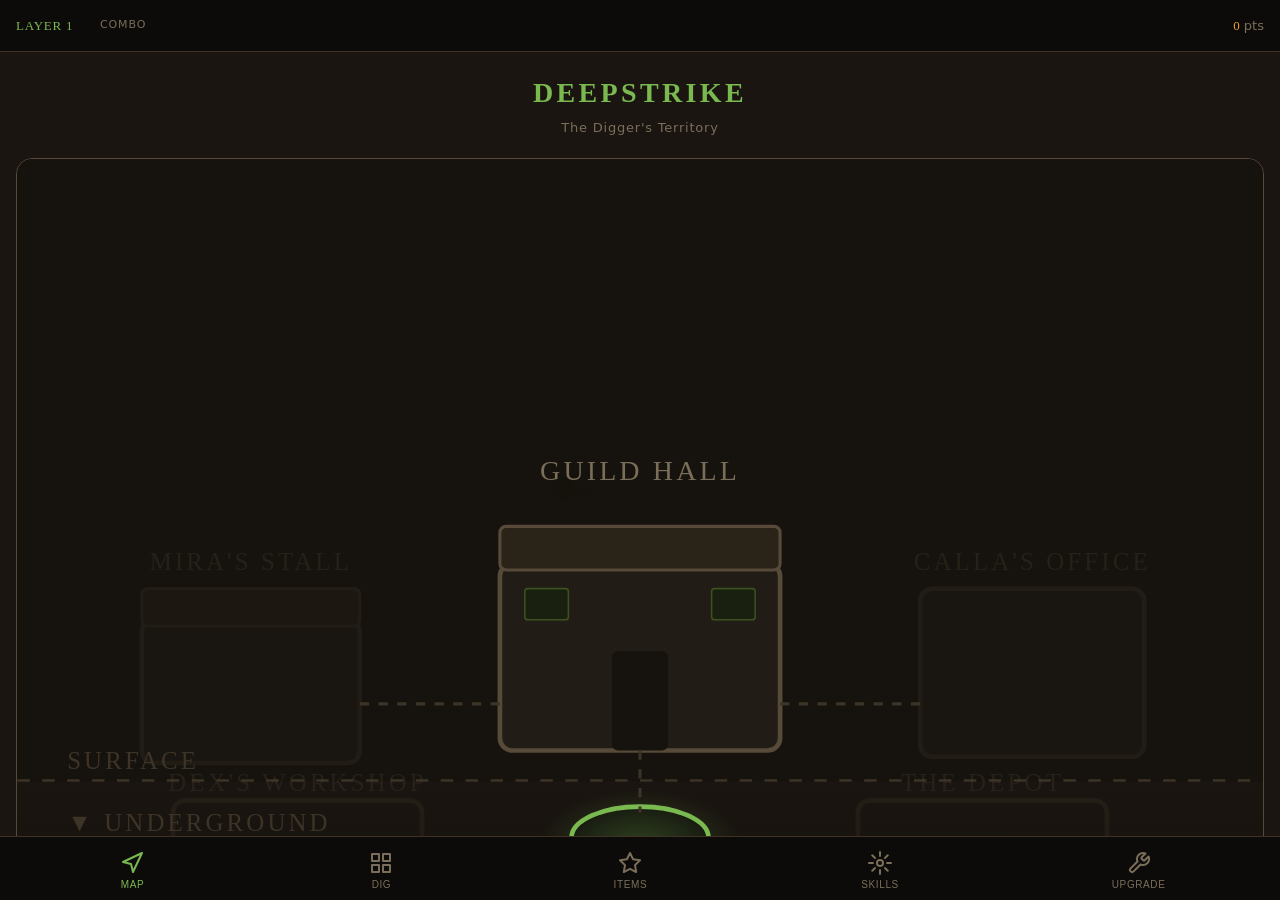
==== commit 379d8f63: "Implement Phase 3 — Items, Drops & Collection - items.js: item registry loader from items.json, weig" ====
--- a/out/index.html
+++ b/out/index.html
@@ -159,7 +159,7 @@
             </div>
           </button>
 
-          <button class="action-card" id="btn-goto-collection" aria-label="Open collection">
+          <button class="action-card" id="btn-goto-collection" aria-label="Open items and collection">
             <svg class="card-icon" viewBox="0 0 24 24" fill="none" stroke="currentColor" stroke-width="2" stroke-linecap="round" stroke-linejoin="round" aria-hidden="true">
               <polygon points="12 2 15.09 8.26 22 9.27 17 14.14 18.18 21.02 12 17.77 5.82 21.02 7 14.14 2 9.27 8.91 8.26 12 2"/>
             </svg>
@@ -210,20 +210,26 @@
       </div>
     </section>
 
-    <!-- COLLECTION ─────────────────────────────────────────── -->
-    <section id="screen-collection" class="screen" role="region" aria-label="Item collection">
-      <div class="collection-inner">
-        <div class="screen-header">
-          <h2>Collection</h2>
-          <p>Track your sets and discovered items</p>
-        </div>
-        <div class="collection-placeholder">
-          <svg width="64" height="64" viewBox="0 0 24 24" fill="none" stroke="currentColor" stroke-width="1.5" aria-hidden="true">
-            <polygon points="12 2 15.09 8.26 22 9.27 17 14.14 18.18 21.02 12 17.77 5.82 21.02 7 14.14 2 9.27 8.91 8.26 12 2"/>
-          </svg>
-          <p>Dig your first cell to start collecting items.</p>
-          <p>Set completion unlocks permanent bonuses.</p>
-        </div>
+    <!-- ITEMS ──────────────────────────────────────────────── -->
+    <section id="screen-items" class="screen" role="region" aria-label="Items and collection">
+      <div class="items-screen-inner">
+
+        <!-- Tab bar -->
+        <div class="items-tabs" role="tablist">
+          <button class="items-tab active" data-tab="items" role="tab" aria-selected="true">Items</button>
+          <button class="items-tab" data-tab="collections" role="tab" aria-selected="false">Collections</button>
+        </div>
+
+        <!-- Tab: Items grid -->
+        <div id="tab-items" class="items-tab-panel active" role="tabpanel">
+          <div id="items-grid" class="items-flat-grid"></div>
+        </div>
+
+        <!-- Tab: Collections / sets -->
+        <div id="tab-collections" class="items-tab-panel" role="tabpanel">
+          <div id="collection-sets" class="collection-sets"></div>
+        </div>
+
       </div>
     </section>
 
@@ -371,7 +377,7 @@
       <span class="tray-label">Dig</span>
     </button>
 
-    <button class="tray-btn" data-screen="collection" aria-label="Item collection">
+    <button class="tray-btn" data-screen="items" aria-label="Items and collection">
       <svg class="tray-icon" viewBox="0 0 24 24" fill="none" stroke="currentColor" stroke-width="2" stroke-linecap="round" stroke-linejoin="round" aria-hidden="true">
         <polygon points="12 2 15.09 8.26 22 9.27 17 14.14 18.18 21.02 12 17.77 5.82 21.02 7 14.14 2 9.27 8.91 8.26 12 2"/>
       </svg>
@@ -399,5 +405,7 @@
 
 <script src="js/game.js"></script>
 <script src="js/grid.js"></script>
+<script src="js/items.js"></script>
+<script src="js/collection.js"></script>
 </body>
 </html>
--- a/out/css/style.css
+++ b/out/css/style.css
@@ -530,17 +530,63 @@
   50%       { box-shadow: 0 0 20px var(--zone-glow); }
 }
 
-/* ── Collection Screen ──────────────────────────────────────── */
-#screen-collection {
+/* ── Items Screen ───────────────────────────────────────────── */
+#screen-items {
   background: var(--bg);
 }
 
-.collection-inner {
-  padding: 16px;
-  display: flex;
-  flex-direction: column;
-  gap: 16px;
-  min-height: 100%;
+.items-screen-inner {
+  display: flex;
+  flex-direction: column;
+  height: 100%;
+}
+
+/* Tab bar */
+.items-tabs {
+  display: flex;
+  border-bottom: 1px solid var(--border);
+  background: var(--surface);
+  flex-shrink: 0;
+}
+
+.items-tab {
+  flex: 1;
+  padding: 12px 0;
+  border: none;
+  background: none;
+  cursor: pointer;
+  font-size: 13px;
+  letter-spacing: 0.06em;
+  text-transform: uppercase;
+  color: var(--muted);
+  border-bottom: 2px solid transparent;
+  margin-bottom: -1px;
+  transition: color var(--t-fast), border-color var(--t-fast);
+  touch-action: manipulation;
+}
+
+.items-tab.active {
+  color: var(--zone-accent);
+  border-bottom-color: var(--zone-accent);
+}
+
+/* Tab panels */
+.items-tab-panel {
+  display: none;
+  flex: 1;
+  overflow-y: auto;
+}
+
+.items-tab-panel.active {
+  display: block;
+}
+
+/* Flat items grid (tab 1) */
+.items-flat-grid {
+  display: grid;
+  grid-template-columns: repeat(auto-fill, minmax(72px, 1fr));
+  gap: 10px;
+  padding: 14px;
 }
 
 .screen-header {
@@ -776,3 +822,163 @@
   pointer-events: none;
   animation: tap-ripple 0.35s ease-out forwards;
 }
+
+/* ── Phase 3: Item pickup float ─────────────────────────────── */
+.item-float {
+  position: fixed;
+  width: 24px;
+  height: 24px;
+  font-size: 20px;
+  line-height: 24px;
+  text-align: center;
+  pointer-events: none;
+  z-index: 200;
+  --dx: 0px;
+  --dy: -80px;
+  animation: item-float-arc 0.7s cubic-bezier(0.25, 0.46, 0.45, 0.94) forwards;
+}
+@keyframes item-float-arc {
+  0%   { opacity: 1; transform: translate(0, 0) scale(1.3); }
+  30%  { opacity: 1; transform: translate(calc(var(--dx) * 0.3), calc(var(--dy) * 0.5 - 40px)) scale(1.1); }
+  80%  { opacity: 0.9; transform: translate(calc(var(--dx) * 0.85), calc(var(--dy) * 0.9)) scale(0.8); }
+  100% { opacity: 0; transform: translate(var(--dx), var(--dy)) scale(0.4); }
+}
+
+/* Tray icon flash when item arrives */
+.tray-btn.tray-flash .tray-icon,
+.tray-btn.tray-flash .tray-label {
+  color: var(--legendary);
+  transition: none;
+}
+
+/* ── Phase 3: Set completion splash ─────────────────────────── */
+.set-splash {
+  position: fixed;
+  inset: 0;
+  display: flex;
+  flex-direction: column;
+  align-items: center;
+  justify-content: center;
+  background: rgba(0,0,0,0.85);
+  z-index: 300;
+  animation: splash-in 0.3s ease-out;
+}
+@keyframes splash-in {
+  from { opacity: 0; transform: scale(0.9); }
+  to   { opacity: 1; transform: scale(1); }
+}
+.set-splash-title  { font-size: 1.4rem; color: var(--legendary); font-family: var(--font-display); margin-bottom: 8px; }
+.set-splash-name   { font-size: 1.1rem; color: var(--text); margin-bottom: 4px; }
+.set-splash-reward { font-size: 0.85rem; color: var(--muted); margin-bottom: 24px; }
+.set-splash-close  { padding: 10px 32px; background: var(--zone-accent); color: #000; border: none; border-radius: 8px; font-size: 1rem; cursor: pointer; }
+
+/* ── Phase 3: Collection screen sets ────────────────────────── */
+.collection-sets {
+  padding: 12px;
+  display: flex;
+  flex-direction: column;
+  gap: 20px;
+  overflow-y: auto;
+}
+
+.set-section {
+  background: var(--surface);
+  border: 1px solid var(--border);
+  border-radius: var(--r-md);
+  padding: 12px;
+}
+
+.set-header {
+  display: flex;
+  align-items: center;
+  gap: 8px;
+  margin-bottom: 8px;
+}
+
+.set-name {
+  font-family: var(--font-display);
+  font-size: 0.95rem;
+  color: var(--text);
+  flex: 1;
+}
+
+.element-badge {
+  font-size: 0.7rem;
+  padding: 2px 8px;
+  border-radius: 12px;
+  text-transform: uppercase;
+  letter-spacing: 0.5px;
+}
+
+.set-progress-bar {
+  height: 4px;
+  background: var(--border);
+  border-radius: 2px;
+  margin-bottom: 10px;
+}
+
+.set-progress-fill {
+  height: 100%;
+  border-radius: 2px;
+  background: var(--zone-accent);
+  transition: width 0.4s ease;
+}
+
+.set-progress-label {
+  font-size: 0.75rem;
+  color: var(--muted);
+  margin-bottom: 8px;
+}
+
+.set-items-grid {
+  display: grid;
+  grid-template-columns: repeat(auto-fill, minmax(56px, 1fr));
+  gap: 8px;
+}
+
+.item-slot {
+  display: flex;
+  flex-direction: column;
+  align-items: center;
+  gap: 4px;
+  padding: 6px 4px;
+  border-radius: var(--r-sm);
+  background: var(--surface2);
+  border: 1px solid var(--border);
+  min-height: 72px;
+  justify-content: center;
+}
+
+.item-slot.discovered {
+  border-color: var(--border2);
+}
+
+.item-slot-icon {
+  font-size: 20px;
+}
+
+.item-slot-icon.silhouette {
+  opacity: 0.15;
+  filter: grayscale(1);
+}
+
+.item-slot-name {
+  font-size: 0.6rem;
+  color: var(--muted);
+  text-align: center;
+  line-height: 1.2;
+}
+
+.item-slot-name.unknown {
+  color: var(--dim);
+}
+
+.item-slot-count {
+  font-size: 0.6rem;
+  color: var(--zone-accent);
+}
+
+.item-slot[data-rarity="common"]    { border-color: var(--common); }
+.item-slot[data-rarity="uncommon"]  { border-color: var(--uncommon); }
+.item-slot[data-rarity="rare"]      { border-color: var(--rare); }
+.item-slot[data-rarity="legendary"] { border-color: var(--legendary); }
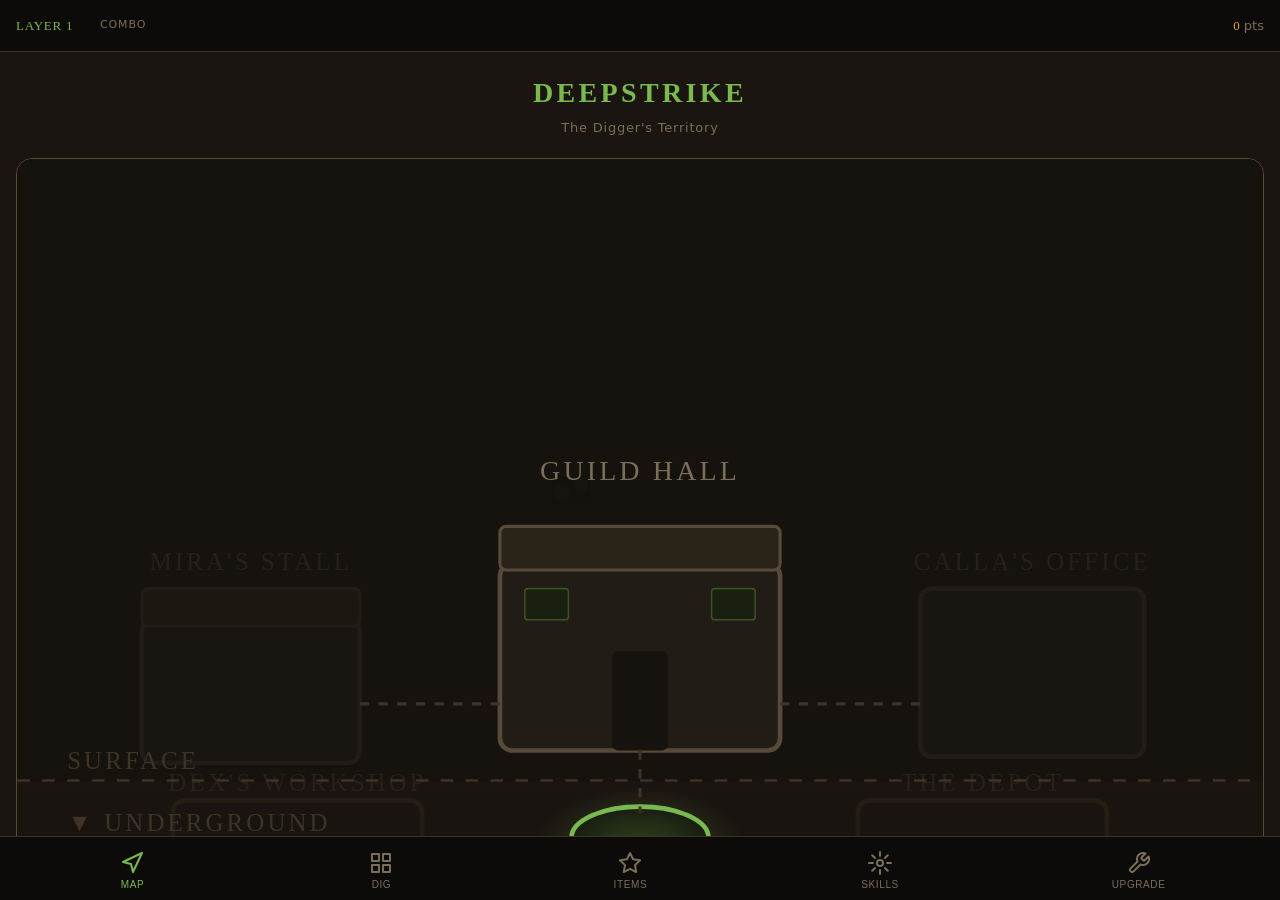
==== commit 6507c09b: "Implement Milestones system + pickaxe/particle animations - Add Milestones tab (3rd tab in Items scr" ====
--- a/out/index.html
+++ b/out/index.html
@@ -218,6 +218,7 @@
         <div class="items-tabs" role="tablist">
           <button class="items-tab active" data-tab="items" role="tab" aria-selected="true">Items</button>
           <button class="items-tab" data-tab="collections" role="tab" aria-selected="false">Collections</button>
+          <button class="items-tab" data-tab="milestones" role="tab" aria-selected="false">Milestones</button>
         </div>
 
         <!-- Tab: Items grid -->
@@ -228,6 +229,11 @@
         <!-- Tab: Collections / sets -->
         <div id="tab-collections" class="items-tab-panel" role="tabpanel">
           <div id="collection-sets" class="collection-sets"></div>
+        </div>
+
+        <!-- Tab: Milestones -->
+        <div id="tab-milestones" class="items-tab-panel" role="tabpanel">
+          <div id="milestones-list" class="milestones-list"></div>
         </div>
 
       </div>
--- a/out/css/style.css
+++ b/out/css/style.css
@@ -982,3 +982,169 @@
 .item-slot[data-rarity="uncommon"]  { border-color: var(--uncommon); }
 .item-slot[data-rarity="rare"]      { border-color: var(--rare); }
 .item-slot[data-rarity="legendary"] { border-color: var(--legendary); }
+
+/* ── Phase 3: Milestones tab ────────────────────────────────── */
+.milestones-list {
+  padding: 12px;
+  display: flex;
+  flex-direction: column;
+  gap: 10px;
+}
+
+.milestone-group {
+  background: var(--surface);
+  border: 1px solid var(--border);
+  border-radius: var(--r-md);
+  overflow: hidden;
+}
+
+.milestone-group-header {
+  display: flex;
+  align-items: center;
+  gap: 8px;
+  padding: 10px 12px;
+  background: var(--surface2);
+  border-bottom: 1px solid var(--border);
+  font-size: 0.75rem;
+  text-transform: uppercase;
+  letter-spacing: 0.06em;
+  color: var(--muted);
+}
+
+.milestone-group-header .mg-icon {
+  font-size: 1rem;
+}
+
+.milestone-row {
+  display: flex;
+  align-items: center;
+  gap: 10px;
+  padding: 10px 12px;
+  border-bottom: 1px solid var(--border);
+  transition: background var(--t-fast);
+}
+
+.milestone-row:last-child {
+  border-bottom: none;
+}
+
+.milestone-row.earned {
+  background: rgba(255,255,255,0.03);
+}
+
+.milestone-icon {
+  font-size: 1.4rem;
+  width: 28px;
+  text-align: center;
+  flex-shrink: 0;
+  filter: grayscale(1) opacity(0.3);
+}
+
+.milestone-row.earned .milestone-icon {
+  filter: none;
+}
+
+.milestone-body {
+  flex: 1;
+  min-width: 0;
+}
+
+.milestone-name {
+  font-size: 0.85rem;
+  color: var(--text);
+  font-family: var(--font-display);
+  white-space: nowrap;
+  overflow: hidden;
+  text-overflow: ellipsis;
+}
+
+.milestone-row:not(.earned) .milestone-name {
+  color: var(--muted);
+}
+
+.milestone-desc {
+  font-size: 0.7rem;
+  color: var(--muted);
+  margin-top: 2px;
+}
+
+.milestone-badge {
+  flex-shrink: 0;
+  font-size: 0.65rem;
+  padding: 2px 7px;
+  border-radius: 10px;
+  background: var(--surface2);
+  border: 1px solid var(--border);
+  color: var(--muted);
+  text-transform: uppercase;
+  letter-spacing: 0.04em;
+}
+
+.milestone-row.earned .milestone-badge {
+  background: var(--zone-accent);
+  border-color: var(--zone-accent);
+  color: #000;
+}
+
+.milestone-progress-bar {
+  height: 3px;
+  background: var(--border);
+  border-radius: 2px;
+  margin-top: 5px;
+}
+
+.milestone-progress-fill {
+  height: 100%;
+  border-radius: 2px;
+  background: var(--zone-accent);
+  transition: width 0.4s ease;
+}
+
+/* Splash for milestone earned */
+.milestone-splash {
+  position: fixed;
+  top: 20px;
+  left: 50%;
+  transform: translateX(-50%) translateY(-60px);
+  background: var(--surface);
+  border: 1px solid var(--zone-accent);
+  border-radius: var(--r-md);
+  padding: 12px 20px;
+  display: flex;
+  align-items: center;
+  gap: 10px;
+  z-index: 1000;
+  box-shadow: 0 4px 24px rgba(0,0,0,0.6);
+  animation: milestone-drop 0.35s ease forwards, milestone-fade 0.4s ease 2.8s forwards;
+  max-width: 300px;
+  pointer-events: none;
+}
+
+.milestone-splash-icon {
+  font-size: 1.6rem;
+  flex-shrink: 0;
+}
+
+.milestone-splash-label {
+  font-size: 0.65rem;
+  color: var(--zone-accent);
+  text-transform: uppercase;
+  letter-spacing: 0.1em;
+  margin-bottom: 2px;
+}
+
+.milestone-splash-name {
+  font-size: 0.9rem;
+  color: var(--text);
+  font-family: var(--font-display);
+}
+
+@keyframes milestone-drop {
+  from { transform: translateX(-50%) translateY(-60px); opacity: 0; }
+  to   { transform: translateX(-50%) translateY(0);    opacity: 1; }
+}
+
+@keyframes milestone-fade {
+  from { opacity: 1; }
+  to   { opacity: 0; }
+}
--- a/out/css/grid.css
+++ b/out/css/grid.css
@@ -157,3 +157,38 @@
   color: var(--muted);
   text-align: right;
 }
+
+/* ── Pickaxe swing animation ────────────────────────────────── */
+/* Pivot = top-center (the grip). Handle hangs straight down.
+   Start tilted back (head to the left), chop forward (CW) so head drives straight down. */
+@keyframes pickaxe-swing {
+  0%   { transform: rotate(-40deg); opacity: 1; }
+  50%  { transform: rotate(12deg);  opacity: 1; }
+  70%  { transform: rotate(6deg);   opacity: 1; }
+  100% { transform: rotate(8deg);   opacity: 0; }
+}
+
+.pickaxe-swing {
+  position: fixed;
+  pointer-events: none;
+  z-index: 80;
+  transform-origin: top center;
+  animation: pickaxe-swing 0.32s cubic-bezier(0.3, 0, 0.1, 1) forwards;
+  filter: drop-shadow(0 2px 4px rgba(0,0,0,0.7));
+}
+
+/* ── Rock chip particles ─────────────────────────────────────── */
+@keyframes particle-fly {
+  0%   { transform: translate(0, 0) scale(1);   opacity: 1; }
+  70%  { opacity: 0.7; }
+  100% { transform: translate(var(--tx), var(--ty)) scale(0.2); opacity: 0; }
+}
+
+.dig-particle {
+  position: fixed;
+  pointer-events: none;
+  z-index: 75;
+  border-radius: 2px;
+  transform-origin: center;
+  animation: particle-fly 0.6s ease-out forwards;
+}
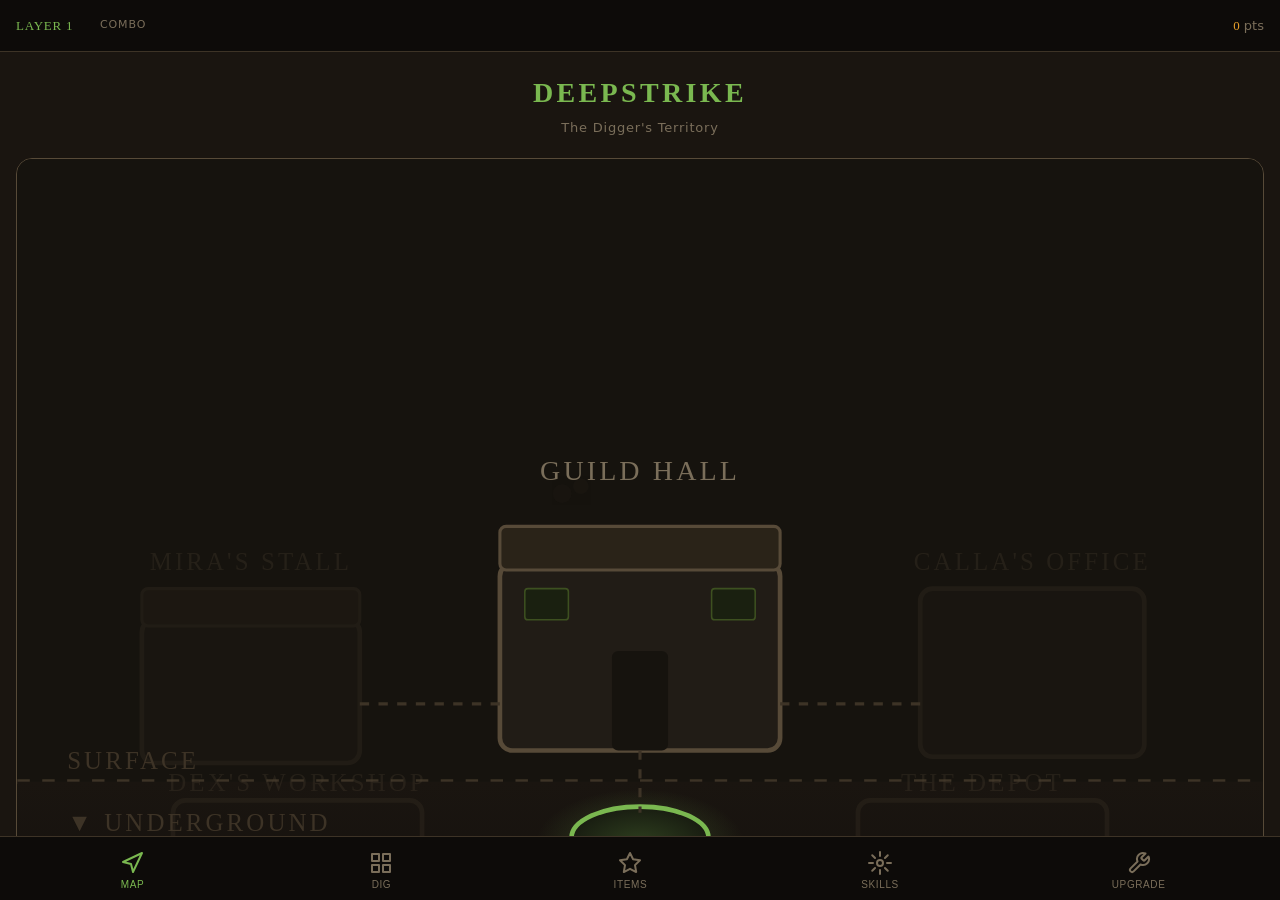
==== commit a2d55fd5: "Implement Phase 4 — Tools & Damage Formula - tools.js: five tool tiers (Wooden→Void Drill), damage f" ====
--- a/out/index.html
+++ b/out/index.html
@@ -410,6 +410,7 @@
 </div><!-- /#app -->
 
 <script src="js/game.js"></script>
+<script src="js/tools.js"></script>
 <script src="js/grid.js"></script>
 <script src="js/items.js"></script>
 <script src="js/collection.js"></script>
--- a/out/css/style.css
+++ b/out/css/style.css
@@ -748,6 +748,148 @@
 
 .tool-card .tier-dot.filled {
   background: var(--zone-accent);
+}
+
+/* ── Phase 4: Tool card states ──────────────────────────────── */
+
+/* Layout addition: tool-action column on the right */
+.tool-card {
+  align-items: flex-start;
+}
+
+.tool-action {
+  flex-shrink: 0;
+  display: flex;
+  align-items: flex-start;
+  padding-top: 2px;
+}
+
+.tool-icon-wrap {
+  width: 48px;
+  height: 48px;
+  background: var(--surface3);
+  border-radius: var(--r-sm);
+  display: flex;
+  align-items: center;
+  justify-content: center;
+  flex-shrink: 0;
+  color: var(--zone-accent);
+  font-size: 22px;
+}
+
+.tool-icon-char {
+  font-size: 22px;
+  line-height: 1;
+}
+
+.tool-desc {
+  font-size: 11px;
+  color: var(--muted);
+  margin-top: 3px;
+  line-height: 1.4;
+}
+
+.tool-unlock {
+  font-size: 11px;
+  color: var(--uncommon);
+  margin-top: 4px;
+}
+
+/* State variants */
+.tool-card.tool-current {
+  border-color: var(--zone-accent);
+  background: color-mix(in srgb, var(--zone-accent) 8%, var(--surface2));
+}
+
+.tool-card.tool-locked {
+  opacity: 0.45;
+}
+
+/* Badges */
+.tool-badge {
+  font-size: 11px;
+  padding: 3px 8px;
+  border-radius: 10px;
+  white-space: nowrap;
+  font-family: var(--font-display);
+  letter-spacing: 0.3px;
+}
+
+.tool-badge.equipped {
+  background: var(--zone-accent);
+  color: #000;
+}
+
+.tool-badge.owned {
+  background: var(--surface3);
+  color: var(--muted);
+  border: 1px solid var(--border2);
+}
+
+.tool-badge.need-pts {
+  background: var(--surface3);
+  color: var(--rare);
+  border: 1px solid var(--border2);
+  font-size: 10px;
+}
+
+.tool-badge.locked-badge {
+  background: var(--surface3);
+  color: var(--border2);
+  border: 1px solid var(--border);
+}
+
+/* Purchase button */
+.btn-upgrade {
+  background: var(--zone-accent);
+  color: #000;
+  border: none;
+  border-radius: 8px;
+  padding: 6px 12px;
+  font-size: 12px;
+  font-family: var(--font-display);
+  cursor: pointer;
+  white-space: nowrap;
+  transition: opacity var(--t-fast);
+}
+
+.btn-upgrade:active {
+  opacity: 0.75;
+}
+
+.btn-upgrade:disabled {
+  opacity: 0.5;
+  cursor: default;
+}
+
+/* "Active" tag inline in stats */
+.tag-equipped {
+  display: inline-block;
+  background: var(--zone-accent);
+  color: #000;
+  border-radius: 4px;
+  padding: 0 5px;
+  font-size: 10px;
+  vertical-align: middle;
+}
+
+/* ── Phase 4: Too-tough floating label ──────────────────────── */
+@keyframes too-tough-float {
+  0%   { opacity: 1; transform: translate(-50%, -100%); }
+  60%  { opacity: 1; transform: translate(-50%, -200%); }
+  100% { opacity: 0; transform: translate(-50%, -240%); }
+}
+
+.too-tough-label {
+  position: fixed;
+  transform: translate(-50%, -100%);
+  font-size: 12px;
+  font-family: var(--font-display);
+  color: var(--rare);
+  pointer-events: none;
+  z-index: 250;
+  white-space: nowrap;
+  animation: too-tough-float 0.9s ease-out forwards;
 }
 
 /* ── Modal overlay ──────────────────────────────────────────── */
@@ -1139,6 +1281,22 @@
   font-family: var(--font-display);
 }
 
+.milestone-splash-reward {
+  font-size: 0.7rem;
+  color: var(--zone-accent);
+  margin-top: 3px;
+}
+
+.milestone-reward-hint {
+  font-size: 0.65rem;
+  color: var(--muted);
+  margin-top: 3px;
+}
+
+.milestone-reward-hint.earned {
+  color: var(--zone-accent);
+}
+
 @keyframes milestone-drop {
   from { transform: translateX(-50%) translateY(-60px); opacity: 0; }
   to   { transform: translateX(-50%) translateY(0);    opacity: 1; }
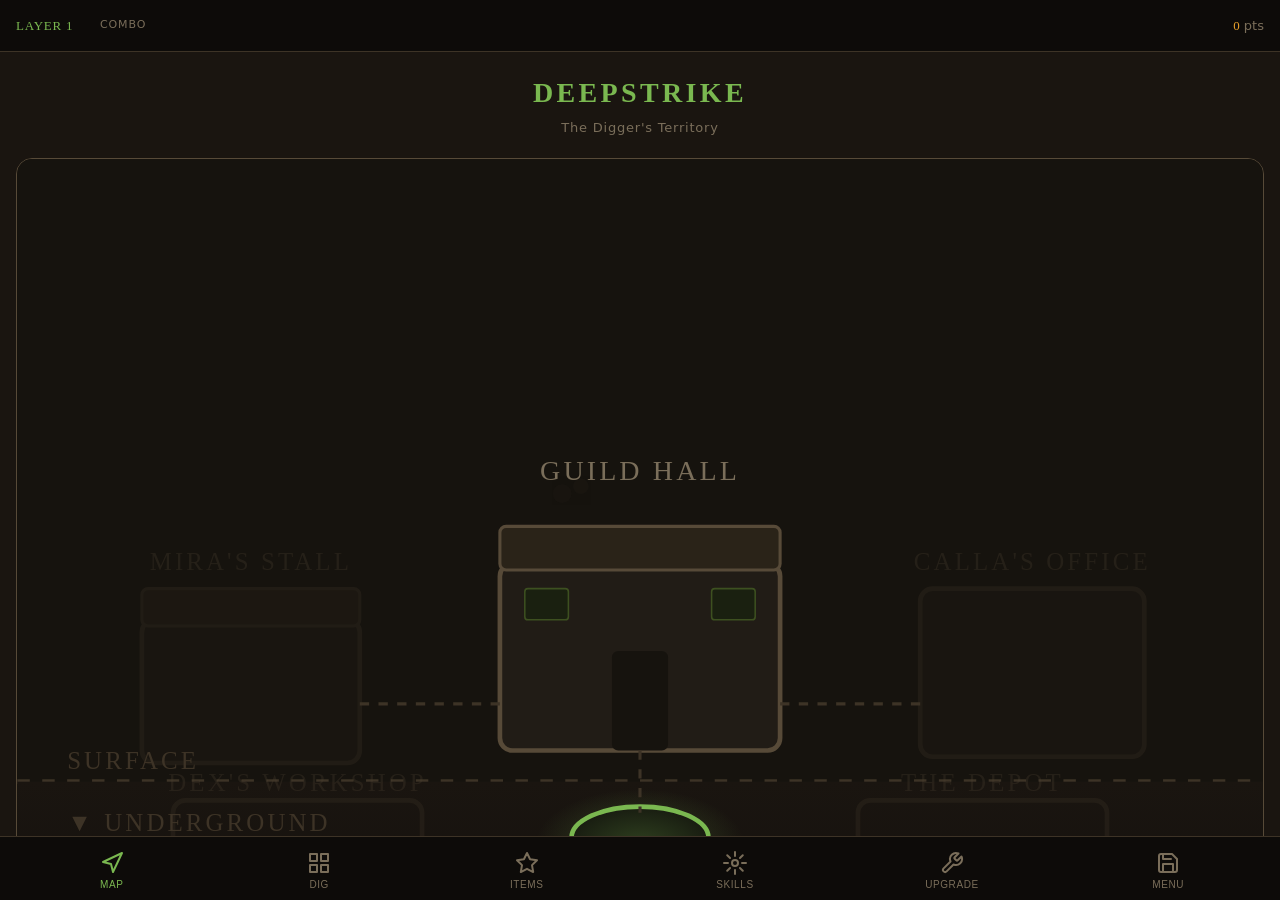
==== commit b04c9258: "Add Menu tray tab with save/load/new game and animated about panel - New 'Menu' icon in the bottom t" ====
--- a/out/index.html
+++ b/out/index.html
@@ -311,6 +311,131 @@
       </div>
     </section>
 
+    <!-- MENU ───────────────────────────────────────────────── -->
+    <section id="screen-menu" class="screen" role="region" aria-label="Game menu">
+      <div class="menu-inner">
+
+        <div class="screen-header">
+          <h2>Game Menu</h2>
+          <p>Save your progress or start fresh</p>
+        </div>
+
+        <!-- Save / Load / New Game actions -->
+        <div class="menu-actions">
+
+          <button class="menu-action-btn" id="btn-save-game" aria-label="Save game">
+            <div class="menu-action-icon">
+              <svg width="22" height="22" viewBox="0 0 24 24" fill="none" stroke="currentColor" stroke-width="2" stroke-linecap="round" stroke-linejoin="round" aria-hidden="true">
+                <path d="M19 21H5a2 2 0 0 1-2-2V5a2 2 0 0 1 2-2h11l5 5v11a2 2 0 0 1-2 2z"/>
+                <polyline points="17 21 17 13 7 13 7 21"/>
+                <polyline points="7 3 7 8 15 8"/>
+              </svg>
+            </div>
+            <div class="menu-action-text">
+              <span class="menu-action-title">Save Game</span>
+              <span class="menu-action-sub" id="save-timestamp">Auto-saved</span>
+            </div>
+          </button>
+
+          <button class="menu-action-btn" id="btn-load-game" aria-label="Load saved game">
+            <div class="menu-action-icon">
+              <svg width="22" height="22" viewBox="0 0 24 24" fill="none" stroke="currentColor" stroke-width="2" stroke-linecap="round" stroke-linejoin="round" aria-hidden="true">
+                <polyline points="1 4 1 10 7 10"/>
+                <path d="M3.51 15a9 9 0 1 0 .49-4.95"/>
+              </svg>
+            </div>
+            <div class="menu-action-text">
+              <span class="menu-action-title">Load Game</span>
+              <span class="menu-action-sub">Restore last save</span>
+            </div>
+          </button>
+
+          <button class="menu-action-btn menu-action-danger" id="btn-new-game" aria-label="Start a new game">
+            <div class="menu-action-icon">
+              <svg width="22" height="22" viewBox="0 0 24 24" fill="none" stroke="currentColor" stroke-width="2" stroke-linecap="round" stroke-linejoin="round" aria-hidden="true">
+                <polyline points="23 4 23 10 17 10"/>
+                <path d="M20.49 15a9 9 0 1 1-2.12-9.36L23 10"/>
+              </svg>
+            </div>
+            <div class="menu-action-text">
+              <span class="menu-action-title">New Game</span>
+              <span class="menu-action-sub">Reset all progress</span>
+            </div>
+          </button>
+
+        </div>
+
+        <!-- Confirm new game panel (hidden by default) -->
+        <div id="new-game-confirm" class="menu-confirm" hidden>
+          <p>This will erase all progress. Are you sure?</p>
+          <div class="menu-confirm-btns">
+            <button id="btn-new-game-cancel" class="menu-confirm-cancel">Cancel</button>
+            <button id="btn-new-game-ok" class="menu-confirm-ok">Yes, Start Over</button>
+          </div>
+        </div>
+
+        <!-- Divider -->
+        <div class="menu-divider"></div>
+
+        <!-- About section -->
+        <div class="menu-about">
+          <h3 class="menu-about-title">About DeepStrike</h3>
+
+          <!-- Digging animation -->
+          <div class="dig-anim" aria-hidden="true">
+            <!-- Sky / surface -->
+            <div class="dig-surface"></div>
+            <!-- Earth strata layers -->
+            <div class="dig-strata">
+              <div class="dig-layer dig-layer-1"></div>
+              <div class="dig-layer dig-layer-2"></div>
+              <div class="dig-layer dig-layer-3"></div>
+              <div class="dig-layer dig-layer-4"></div>
+            </div>
+            <!-- Shaft opening (the hole being dug) -->
+            <div class="dig-shaft"></div>
+            <!-- Miner figure -->
+            <div class="dig-miner">
+              <div class="dig-miner-head"></div>
+              <div class="dig-miner-body"></div>
+              <div class="dig-miner-arm">
+                <div class="dig-pickaxe">
+                  <svg width="28" height="28" viewBox="0 0 24 24" fill="none" stroke="currentColor" stroke-width="2.5" stroke-linecap="round" stroke-linejoin="round">
+                    <path d="M14.7 6.3a1 1 0 0 0 0 1.4l1.6 1.6a1 1 0 0 0 1.4 0l3.77-3.77a6 6 0 0 1-7.94 7.94l-6.91 6.91a2.12 2.12 0 0 1-3-3l6.91-6.91a6 6 0 0 1 7.94-7.94l-3.77 3.77z"/>
+                  </svg>
+                </div>
+                <!-- Rock chips fly from pickaxe head -->
+                <div class="dig-chip dig-chip-1"></div>
+                <div class="dig-chip dig-chip-2"></div>
+                <div class="dig-chip dig-chip-3"></div>
+              </div>
+            </div>
+            <!-- Depth label -->
+            <div class="dig-depth-label">
+              <span class="dig-depth-text">Digging deeper…</span>
+            </div>
+            <!-- Gem sparkle -->
+            <div class="dig-gem">
+              <svg width="14" height="14" viewBox="0 0 24 24" fill="var(--rare)" stroke="none">
+                <polygon points="12 2 15.09 8.26 22 9.27 17 14.14 18.18 21.02 12 17.77 5.82 21.02 7 14.14 2 9.27 8.91 8.26 12 2"/>
+              </svg>
+            </div>
+          </div>
+
+          <p class="menu-about-desc">
+            DeepStrike is a tap-excavation adventure set in a crumbling mining territory.
+            Strike rock faces, uncover rare relics, and descend through five distinct zones —
+            from the brittle Surface Crust to the shimmering Void Depths.
+            Each layer grows harder, stranger, and more rewarding.
+            Complete item sets, upgrade your tools, and unlock the secrets buried beneath.
+          </p>
+
+          <div class="menu-version">v0.4 · Phases 1–4 Complete</div>
+        </div>
+
+      </div>
+    </section>
+
     <!-- UPGRADE ────────────────────────────────────────────── -->
     <section id="screen-upgrade" class="screen" role="region" aria-label="Tool upgrades">
       <div class="upgrade-inner">
@@ -405,6 +530,15 @@
       <span class="tray-label">Upgrade</span>
     </button>
 
+    <button class="tray-btn" data-screen="menu" aria-label="Game menu">
+      <svg class="tray-icon" viewBox="0 0 24 24" fill="none" stroke="currentColor" stroke-width="2" stroke-linecap="round" stroke-linejoin="round" aria-hidden="true">
+        <path d="M19 21H5a2 2 0 0 1-2-2V5a2 2 0 0 1 2-2h11l5 5v11a2 2 0 0 1-2 2z"/>
+        <polyline points="17 21 17 13 7 13 7 21"/>
+        <polyline points="7 3 7 8 15 8"/>
+      </svg>
+      <span class="tray-label">Menu</span>
+    </button>
+
   </nav>
 
 </div><!-- /#app -->
--- a/out/css/style.css
+++ b/out/css/style.css
@@ -860,6 +860,62 @@
 .btn-upgrade:disabled {
   opacity: 0.5;
   cursor: default;
+}
+
+/* ── Workshop: next-tier progress meter ─────────────────────── */
+.upgrade-progress {
+  margin-top: 10px;
+}
+
+.upgrade-progress-header {
+  display: flex;
+  justify-content: space-between;
+  align-items: baseline;
+  margin-bottom: 5px;
+}
+
+.upgrade-progress-label {
+  font-size: 10px;
+  text-transform: uppercase;
+  letter-spacing: 0.06em;
+  color: var(--muted);
+}
+
+.upgrade-progress-value {
+  font-size: 11px;
+  color: var(--text);
+  font-family: var(--font-display);
+}
+
+progress.upgrade-progress-bar {
+  display: block;
+  width: 100%;
+  height: 6px;
+  border: none;
+  border-radius: 3px;
+  overflow: hidden;
+  appearance: none;
+  -webkit-appearance: none;
+}
+
+/* Track */
+progress.upgrade-progress-bar::-webkit-progress-bar {
+  background: var(--border);
+  border-radius: 3px;
+}
+progress.upgrade-progress-bar {
+  background: var(--border); /* Firefox fallback */
+}
+
+/* Fill */
+progress.upgrade-progress-bar::-webkit-progress-value {
+  background: var(--zone-accent);
+  border-radius: 3px;
+  transition: width 0.4s ease;
+}
+progress.upgrade-progress-bar::-moz-progress-bar {
+  background: var(--zone-accent);
+  border-radius: 3px;
 }
 
 /* "Active" tag inline in stats */
@@ -1306,3 +1362,436 @@
   from { opacity: 1; }
   to   { opacity: 0; }
 }
+
+/* ── Menu Screen ────────────────────────────────────────────── */
+#screen-menu {
+  background: var(--bg);
+}
+
+.menu-inner {
+  padding: 16px;
+  display: flex;
+  flex-direction: column;
+  gap: 20px;
+  min-height: 100%;
+}
+
+/* ── Menu Action Buttons ────────────────────────────────────── */
+.menu-actions {
+  display: flex;
+  flex-direction: column;
+  gap: 10px;
+}
+
+.menu-action-btn {
+  display: flex;
+  align-items: center;
+  gap: 14px;
+  padding: 14px 16px;
+  background: var(--surface2);
+  border: 1px solid var(--border);
+  border-radius: var(--r-md);
+  cursor: pointer;
+  text-align: left;
+  transition: border-color var(--t-fast), background var(--t-fast);
+  touch-action: manipulation;
+  width: 100%;
+}
+
+.menu-action-btn:active {
+  background: var(--surface3);
+  border-color: var(--zone-accent);
+}
+
+.menu-action-icon {
+  width: 40px;
+  height: 40px;
+  background: var(--surface3);
+  border-radius: var(--r-sm);
+  display: flex;
+  align-items: center;
+  justify-content: center;
+  flex-shrink: 0;
+  color: var(--zone-accent);
+}
+
+.menu-action-danger .menu-action-icon {
+  color: var(--fire);
+}
+
+.menu-action-danger:active {
+  border-color: var(--fire);
+}
+
+.menu-action-text {
+  display: flex;
+  flex-direction: column;
+  gap: 2px;
+}
+
+.menu-action-title {
+  font-family: var(--font-display);
+  font-size: 15px;
+  color: var(--text);
+}
+
+.menu-action-danger .menu-action-title {
+  color: var(--fire);
+}
+
+.menu-action-sub {
+  font-size: 11px;
+  color: var(--muted);
+}
+
+/* ── New game confirm ────────────────────────────────────────── */
+.menu-confirm {
+  background: var(--surface2);
+  border: 1px solid var(--fire);
+  border-radius: var(--r-md);
+  padding: 14px 16px;
+  display: flex;
+  flex-direction: column;
+  gap: 12px;
+}
+
+.menu-confirm p {
+  font-size: 13px;
+  color: var(--text);
+}
+
+.menu-confirm-btns {
+  display: flex;
+  gap: 10px;
+}
+
+.menu-confirm-cancel,
+.menu-confirm-ok {
+  flex: 1;
+  padding: 10px;
+  border-radius: var(--r-sm);
+  border: none;
+  cursor: pointer;
+  font-size: 13px;
+  font-family: var(--font-display);
+  touch-action: manipulation;
+  transition: opacity var(--t-fast);
+}
+
+.menu-confirm-cancel {
+  background: var(--surface3);
+  color: var(--muted);
+  border: 1px solid var(--border2);
+}
+
+.menu-confirm-ok {
+  background: var(--fire);
+  color: #fff;
+}
+
+.menu-confirm-cancel:active,
+.menu-confirm-ok:active {
+  opacity: 0.75;
+}
+
+/* ── Divider ─────────────────────────────────────────────────── */
+.menu-divider {
+  height: 1px;
+  background: var(--border);
+}
+
+/* ── About section ───────────────────────────────────────────── */
+.menu-about {
+  display: flex;
+  flex-direction: column;
+  gap: 14px;
+}
+
+.menu-about-title {
+  font-family: var(--font-display);
+  font-size: 16px;
+  letter-spacing: 0.08em;
+  text-transform: uppercase;
+  color: var(--text);
+}
+
+.menu-about-desc {
+  font-size: 13px;
+  color: var(--muted);
+  line-height: 1.65;
+}
+
+.menu-version {
+  font-size: 11px;
+  color: var(--dim);
+  letter-spacing: 0.06em;
+  text-align: center;
+  margin-top: 4px;
+}
+
+/* ── Toast notification ─────────────────────────────────────── */
+.menu-toast {
+  position: fixed;
+  bottom: calc(var(--tray-h) + var(--safe-bottom) + 12px);
+  left: 50%;
+  transform: translateX(-50%) translateY(20px);
+  background: var(--surface);
+  border: 1px solid var(--zone-accent);
+  border-radius: var(--r-md);
+  padding: 10px 18px;
+  font-size: 13px;
+  color: var(--text);
+  z-index: 200;
+  pointer-events: none;
+  white-space: nowrap;
+  opacity: 0;
+  transition: opacity 0.2s ease, transform 0.2s ease;
+}
+
+.menu-toast.show {
+  opacity: 1;
+  transform: translateX(-50%) translateY(0);
+}
+
+/* ── Digging Animation ───────────────────────────────────────── */
+.dig-anim {
+  position: relative;
+  width: 100%;
+  height: 120px;
+  background: #111;
+  border-radius: var(--r-lg);
+  overflow: hidden;
+  border: 1px solid var(--border);
+}
+
+/* Sky strip at top */
+.dig-surface {
+  position: absolute;
+  top: 0;
+  left: 0;
+  right: 0;
+  height: 22px;
+  background: linear-gradient(180deg, #1a2010 0%, #161810 100%);
+  border-bottom: 1px solid #3d4020;
+}
+
+/* Earth strata */
+.dig-strata {
+  position: absolute;
+  top: 22px;
+  left: 0;
+  right: 0;
+  bottom: 0;
+}
+
+.dig-layer {
+  position: absolute;
+  left: 0;
+  right: 0;
+}
+
+.dig-layer-1 {
+  top: 0;
+  height: 26px;
+  background: #1e1a12;
+  border-bottom: 1px solid #3a3020;
+}
+
+.dig-layer-2 {
+  top: 26px;
+  height: 24px;
+  background: #1c1c1e;
+  border-bottom: 1px solid #2a2a30;
+}
+
+.dig-layer-3 {
+  top: 50px;
+  height: 22px;
+  background: #161c20;
+  border-bottom: 1px solid #20303a;
+}
+
+.dig-layer-4 {
+  top: 72px;
+  bottom: 0;
+  background: #100e14;
+}
+
+/* Shaft — the dark hole the miner is digging */
+.dig-shaft {
+  position: absolute;
+  left: 50%;
+  bottom: 0;
+  width: 28px;
+  transform: translateX(-50%);
+  background: #0a080a;
+  border-radius: 4px 4px 0 0;
+  animation: shaft-grow 3.2s ease-in-out infinite;
+}
+
+@keyframes shaft-grow {
+  0%   { height: 8px; }
+  45%  { height: 72px; }
+  80%  { height: 72px; }
+  100% { height: 8px; }
+}
+
+/* Miner figure */
+.dig-miner {
+  position: absolute;
+  bottom: 16px;
+  left: 50%;
+  transform: translateX(-50%);
+  display: flex;
+  flex-direction: column;
+  align-items: center;
+  animation: miner-bob 3.2s ease-in-out infinite;
+}
+
+@keyframes miner-bob {
+  0%   { bottom: 16px; }
+  45%  { bottom: 74px; }
+  80%  { bottom: 74px; }
+  100% { bottom: 16px; }
+}
+
+.dig-miner-head {
+  width: 14px;
+  height: 14px;
+  background: #c8a870;
+  border-radius: 50%;
+  border: 1.5px solid #8a6a40;
+  position: relative;
+}
+
+/* Miner's helmet ridge */
+.dig-miner-head::before {
+  content: '';
+  position: absolute;
+  top: -4px;
+  left: -2px;
+  right: -2px;
+  height: 5px;
+  background: #574a38;
+  border-radius: 5px 5px 0 0;
+}
+
+.dig-miner-body {
+  width: 12px;
+  height: 16px;
+  background: #574a38;
+  border-radius: 2px;
+  margin-top: 1px;
+}
+
+/* Arm holding pickaxe */
+.dig-miner-arm {
+  position: absolute;
+  top: 12px;
+  right: -22px;
+  width: 20px;
+  height: 8px;
+  background: #574a38;
+  border-radius: 4px;
+  transform-origin: left center;
+  animation: arm-swing 0.8s ease-in-out infinite;
+}
+
+@keyframes arm-swing {
+  0%   { transform: rotate(-35deg); }
+  50%  { transform: rotate(20deg);  }
+  100% { transform: rotate(-35deg); }
+}
+
+.dig-pickaxe {
+  position: absolute;
+  right: -16px;
+  top: -14px;
+  color: #b0b8c8;
+  transform: rotate(45deg);
+}
+
+/* Rock chip particles — positioned inside .dig-miner-arm so they follow it */
+.dig-chip {
+  position: absolute;
+  width: 5px;
+  height: 5px;
+  border-radius: 2px;
+  opacity: 0;
+  /* anchored near the pickaxe head (arm's right end) */
+  top: 0px;
+  right: -18px;
+}
+
+.dig-chip-1 {
+  background: #3d3326;
+  animation: chip-fly-1 0.8s ease-out infinite;
+  animation-delay: 0.05s;
+}
+
+.dig-chip-2 {
+  background: #1c1c1e;
+  animation: chip-fly-2 0.8s ease-out infinite;
+  animation-delay: 0.2s;
+}
+
+.dig-chip-3 {
+  background: #574a38;
+  animation: chip-fly-3 0.8s ease-out infinite;
+  animation-delay: 0.38s;
+}
+
+@keyframes chip-fly-1 {
+  0%   { opacity: 0;   transform: translate(0, 0)       rotate(0deg); }
+  15%  { opacity: 0.9; }
+  100% { opacity: 0;   transform: translate(20px, -16px) rotate(100deg); }
+}
+
+@keyframes chip-fly-2 {
+  0%   { opacity: 0;   transform: translate(0, 0)      rotate(0deg); }
+  15%  { opacity: 0.9; }
+  100% { opacity: 0;   transform: translate(26px, -6px) rotate(130deg); }
+}
+
+@keyframes chip-fly-3 {
+  0%   { opacity: 0;   transform: translate(0, 0)        rotate(0deg); }
+  15%  { opacity: 0.9; }
+  100% { opacity: 0;   transform: translate(14px, -24px) rotate(70deg); }
+}
+
+/* Depth label */
+.dig-depth-label {
+  position: absolute;
+  bottom: 6px;
+  left: 0;
+  right: 0;
+  text-align: center;
+}
+
+.dig-depth-text {
+  font-family: var(--font-display);
+  font-size: 9px;
+  letter-spacing: 0.12em;
+  text-transform: uppercase;
+  color: var(--muted);
+  opacity: 0.7;
+}
+
+/* Gem that briefly sparkles in the shaft */
+.dig-gem {
+  position: absolute;
+  left: 50%;
+  bottom: 6px;
+  transform: translateX(-50%);
+  animation: gem-appear 3.2s ease-in-out infinite;
+  animation-delay: 1.4s;
+  opacity: 0;
+}
+
+@keyframes gem-appear {
+  0%   { opacity: 0; transform: translateX(-50%) scale(0.5); }
+  10%  { opacity: 1; transform: translateX(-50%) scale(1.2); }
+  30%  { opacity: 1; transform: translateX(-50%) scale(1); }
+  50%  { opacity: 0; transform: translateX(-50%) scale(0.8); }
+  100% { opacity: 0; }
+}
--- a/out/css/grid.css
+++ b/out/css/grid.css
@@ -159,20 +159,21 @@
 }
 
 /* ── Pickaxe swing animation ────────────────────────────────── */
-/* Pivot = top-center (the grip). Handle hangs straight down.
-   Start tilted back (head to the left), chop forward (CW) so head drives straight down. */
+/* Pivot = bottom-center (the grip). Head is at element-top (SVG flipped).
+   Rotate through ~180° so the head arcs from upper-left, drives down,
+   and strikes the cell — equivalent arc to the original design. */
 @keyframes pickaxe-swing {
-  0%   { transform: rotate(-40deg); opacity: 1; }
-  50%  { transform: rotate(12deg);  opacity: 1; }
-  70%  { transform: rotate(6deg);   opacity: 1; }
-  100% { transform: rotate(8deg);   opacity: 0; }
+  0%   { transform: rotate(140deg); opacity: 1; }
+  50%  { transform: rotate(179deg); opacity: 1; }
+  70%  { transform: rotate(174deg); opacity: 1; }
+  100% { transform: rotate(176deg); opacity: 0; }
 }
 
 .pickaxe-swing {
   position: fixed;
   pointer-events: none;
   z-index: 80;
-  transform-origin: top center;
+  transform-origin: bottom center;
   animation: pickaxe-swing 0.32s cubic-bezier(0.3, 0, 0.1, 1) forwards;
   filter: drop-shadow(0 2px 4px rgba(0,0,0,0.7));
 }
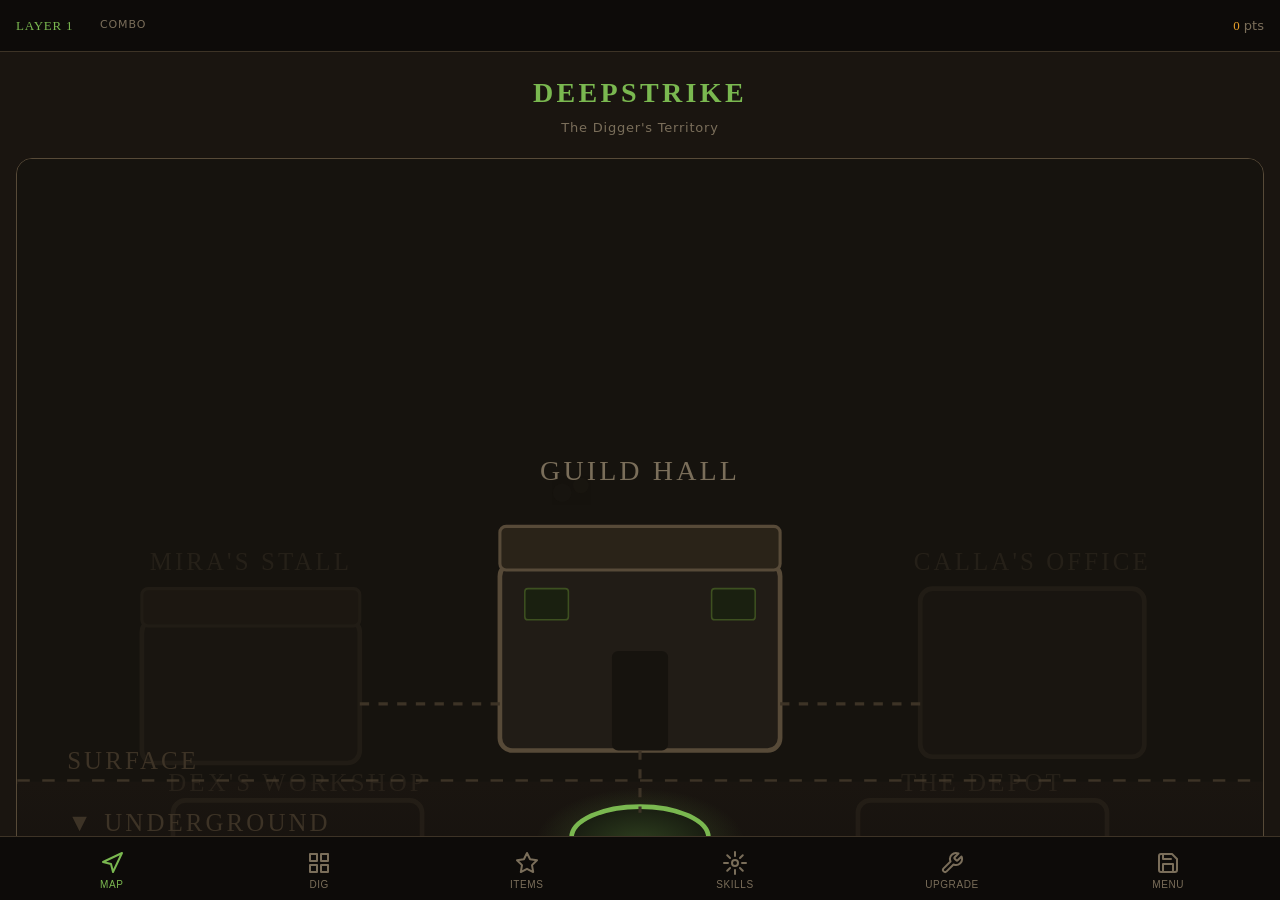
==== commit 93cb470f: "Implement Phase 5: Status Ailments Adds ailments.js with a full state machine for all 6 status ailme" ====
--- a/out/index.html
+++ b/out/index.html
@@ -430,7 +430,7 @@
             Complete item sets, upgrade your tools, and unlock the secrets buried beneath.
           </p>
 
-          <div class="menu-version">v0.4 · Phases 1–4 Complete</div>
+          <div class="menu-version">v0.5 · Phases 1–5 Complete</div>
         </div>
 
       </div>
@@ -488,6 +488,20 @@
       </div>
     </section>
 
+    <!-- DEPOT ──────────────────────────────────────────────── -->
+    <section id="screen-depot" class="screen" role="region" aria-label="The Depot">
+      <div class="depot-inner">
+
+        <div class="screen-header">
+          <h2>The Depot</h2>
+          <p>Supplies &amp; remedies for the deep digger</p>
+        </div>
+
+        <div id="depot-stock"></div>
+
+      </div>
+    </section>
+
   </main><!-- /#screens -->
 
   <!-- ── Bottom Tray ─────────────────────────────────────────── -->
@@ -548,5 +562,6 @@
 <script src="js/grid.js"></script>
 <script src="js/items.js"></script>
 <script src="js/collection.js"></script>
+<script src="js/ailments.js"></script>
 </body>
 </html>
--- a/out/css/style.css
+++ b/out/css/style.css
@@ -70,6 +70,9 @@
   padding: 0;
   -webkit-tap-highlight-color: transparent;
 }
+
+/* Honour the [hidden] attribute even when author CSS sets display */
+[hidden] { display: none !important; }
 
 html, body {
   height: 100%;
@@ -358,6 +361,14 @@
   height: 32px;
   color: var(--zone-accent);
   flex-shrink: 0;
+}
+
+/* When card-icon is a span (tool emoji replacing the SVG after upgrade) */
+.action-card span.card-icon {
+  display: flex;
+  align-items: center;
+  justify-content: center;
+  font-size: 22px;
 }
 
 .action-card.primary .card-icon {
@@ -1393,6 +1404,7 @@
   border-radius: var(--r-md);
   cursor: pointer;
   text-align: left;
+  color: inherit;        /* prevent browser default button text color */
   transition: border-color var(--t-fast), background var(--t-fast);
   touch-action: manipulation;
   width: 100%;
@@ -1621,11 +1633,11 @@
 .dig-shaft {
   position: absolute;
   left: 50%;
-  bottom: 0;
+  top: 0;
   width: 28px;
   transform: translateX(-50%);
   background: #0a080a;
-  border-radius: 4px 4px 0 0;
+  border-radius: 0 0 4px 4px;
   animation: shaft-grow 3.2s ease-in-out infinite;
 }
 
@@ -1639,7 +1651,7 @@
 /* Miner figure */
 .dig-miner {
   position: absolute;
-  bottom: 16px;
+  top: 8px;
   left: 50%;
   transform: translateX(-50%);
   display: flex;
@@ -1649,10 +1661,10 @@
 }
 
 @keyframes miner-bob {
-  0%   { bottom: 16px; }
-  45%  { bottom: 74px; }
-  80%  { bottom: 74px; }
-  100% { bottom: 16px; }
+  0%   { top: 8px;  transform: translateX(-50%); }
+  45%  { top: 52px; transform: translateX(-50%); }
+  80%  { top: 52px; transform: translateX(-50%); }
+  100% { top: 8px;  transform: translateX(-50%); }
 }
 
 .dig-miner-head {
@@ -1759,10 +1771,10 @@
   100% { opacity: 0;   transform: translate(14px, -24px) rotate(70deg); }
 }
 
-/* Depth label */
+/* Depth label — sits in the surface strip at the top */
 .dig-depth-label {
   position: absolute;
-  bottom: 6px;
+  top: 4px;
   left: 0;
   right: 0;
   text-align: center;
--- a/out/css/grid.css
+++ b/out/css/grid.css
@@ -193,3 +193,266 @@
   transform-origin: center;
   animation: particle-fly 0.6s ease-out forwards;
 }
+
+/* ── Phase 5: Status cell visual indicators ──────────────────── */
+
+/* Shimmer animation for all status cells */
+@keyframes status-shimmer {
+  0%, 100% { opacity: 0.55; }
+  50%       { opacity: 1; }
+}
+
+/* Status icon rendered via CSS ::after (emoji) */
+.cell[data-status]::after {
+  position: absolute;
+  top: 3px;
+  right: 3px;
+  font-size: 11px;
+  line-height: 1;
+  pointer-events: none;
+  z-index: 3;
+}
+
+/* Broken cells never show a status indicator */
+.cell.broken[data-status]::after { content: none; }
+
+/* Per-status glow and icon */
+.cell[data-status="poison"] {
+  box-shadow: inset 0 0 7px rgba(122,184,48,0.45);
+  animation: status-shimmer 2s ease-in-out infinite;
+}
+.cell[data-status="poison"]::after {
+  content: '☠';
+  color: #7ab830;
+  filter: drop-shadow(0 0 3px #7ab830);
+}
+
+.cell[data-status="explosive"] {
+  box-shadow: inset 0 0 7px rgba(224,85,64,0.5);
+  animation: status-shimmer 1.4s ease-in-out infinite;
+}
+.cell[data-status="explosive"]::after {
+  content: '💥';
+}
+
+.cell[data-status="frost"] {
+  box-shadow: inset 0 0 7px rgba(64,144,208,0.5);
+  animation: status-shimmer 2.4s ease-in-out infinite;
+}
+.cell[data-status="frost"]::after {
+  content: '❄';
+  color: #4090d0;
+  filter: drop-shadow(0 0 3px #4090d0);
+}
+
+.cell[data-status="cursed"] {
+  box-shadow: inset 0 0 7px rgba(144,96,208,0.5);
+  animation: status-shimmer 2.8s ease-in-out infinite;
+}
+.cell[data-status="cursed"]::after {
+  content: '☽';
+  color: #9060d0;
+  filter: drop-shadow(0 0 3px #9060d0);
+}
+
+.cell[data-status="shock"] {
+  box-shadow: inset 0 0 7px rgba(232,192,48,0.5);
+  animation: status-shimmer 1.2s ease-in-out infinite;
+}
+.cell[data-status="shock"]::after {
+  content: '⚡';
+  color: #e8c030;
+  filter: drop-shadow(0 0 3px #e8c030);
+}
+
+.cell[data-status="magma"] {
+  box-shadow: inset 0 0 7px rgba(224,112,48,0.5);
+  animation: status-shimmer 1.8s ease-in-out infinite;
+}
+.cell[data-status="magma"]::after {
+  content: '🌋';
+}
+
+/* Frost-frozen cell */
+.cell.frozen {
+  box-shadow: inset 0 0 14px rgba(64,144,208,0.7) !important;
+  filter: brightness(0.85) saturate(0.5) hue-rotate(180deg) !important;
+  cursor: not-allowed;
+}
+
+/* Magma venting: urgent pulsing countdown */
+@keyframes magma-pulse {
+  0%   { box-shadow: inset 0 0 10px rgba(224,85,64,0.9), 0 0 14px rgba(224,85,64,0.5); }
+  50%  { box-shadow: inset 0 0 22px rgba(224,85,64,0.5), 0 0 26px rgba(224,85,64,0.2); }
+  100% { box-shadow: inset 0 0 10px rgba(224,85,64,0.9), 0 0 14px rgba(224,85,64,0.5); }
+}
+
+.cell.magma-venting {
+  animation: magma-pulse 0.55s ease-in-out infinite !important;
+}
+
+/* Flash on magma timeout */
+@keyframes magma-expired-flash {
+  0%   { background: rgba(224,85,64,0.6); }
+  100% { background: transparent; }
+}
+
+.cell.magma-expired {
+  animation: magma-expired-flash 0.6s ease-out forwards !important;
+}
+
+/* Magma countdown number overlaid on cell */
+.cell-magma-timer {
+  position: absolute;
+  bottom: 2px;
+  left: 50%;
+  transform: translateX(-50%);
+  font-size: 11px;
+  font-weight: bold;
+  font-family: var(--font-display);
+  color: #ff6040;
+  z-index: 5;
+  pointer-events: none;
+  text-shadow: 0 1px 3px rgba(0,0,0,0.9);
+}
+
+/* ── Active ailment icons in topbar ─────────────────────────── */
+.status-icon {
+  font-size: 15px;
+  line-height: 1;
+  display: inline-block;
+  cursor: default;
+  user-select: none;
+  filter: drop-shadow(0 0 3px currentColor);
+}
+
+/* ── Floating status labels (stunned / frozen) ───────────────── */
+@keyframes float-up-fade {
+  0%   { opacity: 1; transform: translate(-50%, -50%); }
+  100% { opacity: 0; transform: translate(-50%, -140%); }
+}
+
+.stunned-label,
+.frozen-label {
+  position: fixed;
+  font-family: var(--font-display);
+  font-size: 14px;
+  font-weight: bold;
+  letter-spacing: 0.04em;
+  pointer-events: none;
+  z-index: 82;
+  animation: float-up-fade 0.9s ease-out forwards;
+}
+
+.stunned-label { color: #e8c030; text-shadow: 0 1px 4px rgba(0,0,0,0.8); }
+.frozen-label  { color: #6ab8f0; text-shadow: 0 1px 4px rgba(0,0,0,0.8); }
+
+/* ── Depot screen ───────────────────────────────────────────── */
+.depot-inner {
+  padding: 0 0 calc(var(--tray-h) + var(--safe-bottom) + 12px);
+  overflow-y: auto;
+  height: 100%;
+}
+
+.depot-section-title {
+  font-family: var(--font-display);
+  font-size: 11px;
+  letter-spacing: 0.12em;
+  text-transform: uppercase;
+  color: var(--muted);
+  padding: 0 16px 8px;
+}
+
+.depot-item {
+  display: flex;
+  align-items: flex-start;
+  gap: 12px;
+  background: var(--surface2);
+  border: 1px solid var(--border);
+  border-radius: var(--r-md);
+  padding: 14px;
+  margin: 0 12px 12px;
+}
+
+.depot-item-icon {
+  font-size: 28px;
+  line-height: 1;
+  flex-shrink: 0;
+}
+
+.depot-item-info {
+  flex: 1;
+  min-width: 0;
+}
+
+.depot-item-name {
+  font-family: var(--font-display);
+  font-size: 15px;
+  color: var(--text);
+  margin-bottom: 3px;
+}
+
+.depot-item-desc {
+  font-size: 12px;
+  color: var(--muted);
+  margin-bottom: 4px;
+}
+
+.depot-item-stock {
+  font-size: 12px;
+  color: var(--zone-accent);
+}
+
+.depot-item-action {
+  display: flex;
+  flex-direction: column;
+  gap: 6px;
+  align-items: flex-end;
+  flex-shrink: 0;
+}
+
+.btn-depot-buy {
+  background: var(--zone-accent);
+  color: #0e0c0a;
+  border: none;
+  border-radius: var(--r-sm);
+  padding: 8px 12px;
+  font-family: var(--font-body);
+  font-size: 13px;
+  font-weight: 600;
+  cursor: pointer;
+  white-space: nowrap;
+  min-height: 44px;
+}
+
+.btn-depot-buy:active {
+  opacity: 0.8;
+}
+
+.btn-depot-use {
+  background: var(--surface3);
+  color: var(--text);
+  border: 1px solid var(--border2);
+  border-radius: var(--r-sm);
+  padding: 6px 10px;
+  font-family: var(--font-body);
+  font-size: 12px;
+  cursor: pointer;
+  white-space: nowrap;
+  min-height: 44px;
+}
+
+.btn-depot-use:active {
+  opacity: 0.75;
+}
+
+.depot-badge {
+  font-size: 12px;
+  padding: 4px 8px;
+  border-radius: var(--r-sm);
+  white-space: nowrap;
+}
+
+.depot-badge.full      { background: var(--surface3); color: var(--muted); }
+.depot-badge.need-pts  { background: var(--surface2); color: var(--muted); border: 1px solid var(--border); }
+
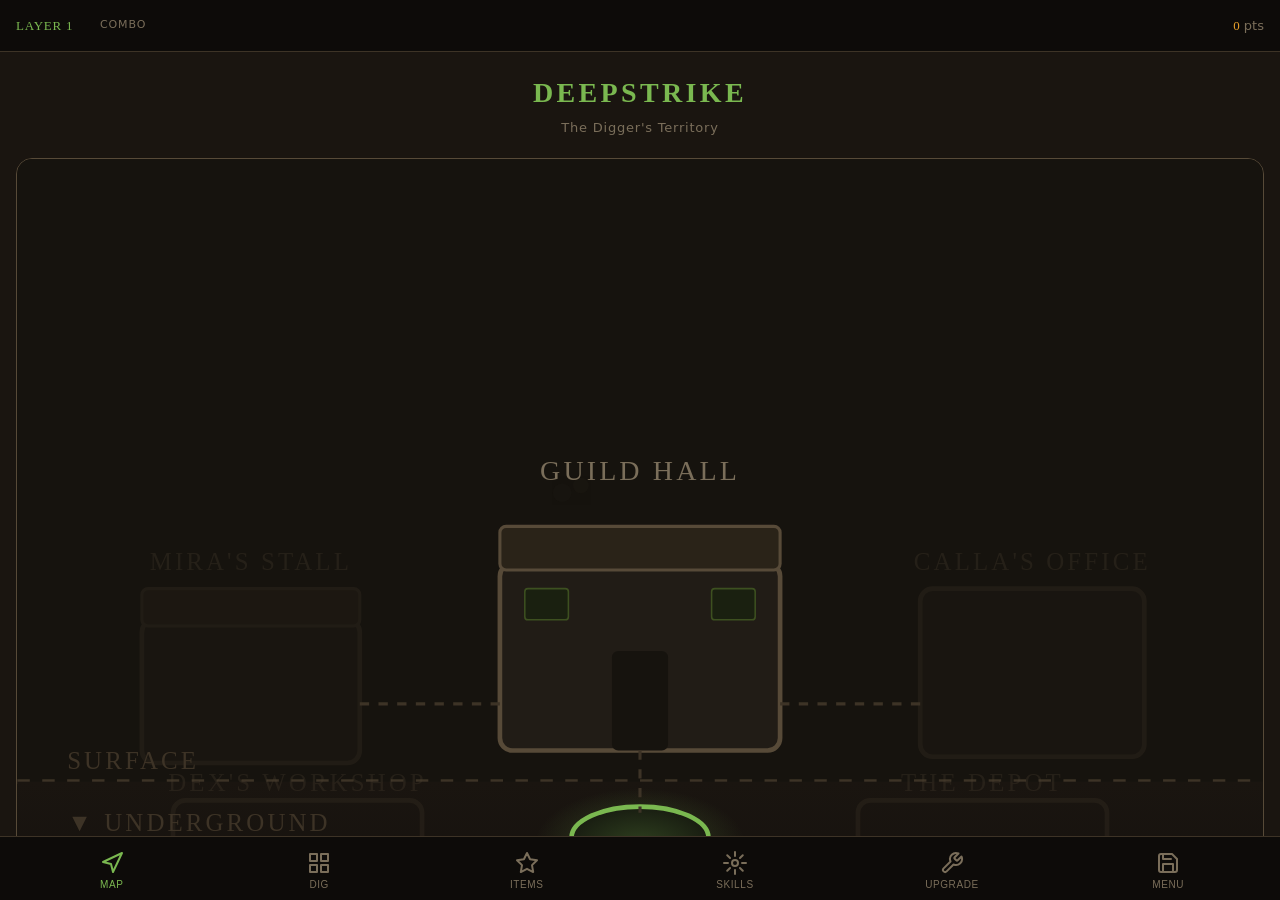
==== commit 9528b508: "Implement Phase 6: Skill Tree - Add skills.js: 12 skills across Striker, Warden, Seeker branches - S" ====
--- a/out/index.html
+++ b/out/index.html
@@ -253,60 +253,7 @@
           <span class="sp-value">0</span>
         </div>
 
-        <!-- Placeholder skill tree SVG -->
-        <div class="skill-tree-container" role="img" aria-label="Skill tree diagram">
-          <svg viewBox="0 0 300 400" xmlns="http://www.w3.org/2000/svg">
-            <!-- Background -->
-            <rect width="300" height="400" fill="#1a1510"/>
-
-            <!-- Connection lines -->
-            <line x1="150" y1="60" x2="60"  y2="140" stroke="#3d3326" stroke-width="1.5"/>
-            <line x1="150" y1="60" x2="150" y2="140" stroke="#3d3326" stroke-width="1.5"/>
-            <line x1="150" y1="60" x2="240" y2="140" stroke="#3d3326" stroke-width="1.5"/>
-            <!-- Branch extensions (placeholder) -->
-            <line x1="60"  y1="180" x2="60"  y2="240" stroke="#2a2318" stroke-width="1" stroke-dasharray="3 3"/>
-            <line x1="150" y1="180" x2="150" y2="240" stroke="#2a2318" stroke-width="1" stroke-dasharray="3 3"/>
-            <line x1="240" y1="180" x2="240" y2="240" stroke="#2a2318" stroke-width="1" stroke-dasharray="3 3"/>
-
-            <!-- Root node -->
-            <circle cx="150" cy="40" r="20" fill="#2a2318" stroke="#574a38" stroke-width="1.5"/>
-            <text x="150" y="36" text-anchor="middle" fill="#e8dfc8" font-size="14">⛏</text>
-            <text x="150" y="47" text-anchor="middle" fill="#7a6e5a" font-size="7" letter-spacing="0.5">DEEP MINER</text>
-
-            <!-- Branch: Striker -->
-            <circle cx="60" cy="160" r="18" fill="#211c16" stroke="#3d3326" stroke-width="1.5"/>
-            <text x="60" y="156" text-anchor="middle" fill="#7a6e5a" font-size="13">⚔</text>
-            <text x="60" y="186" text-anchor="middle" fill="#4a3f30" font-size="8" letter-spacing="0.5">STRIKER</text>
-
-            <!-- Branch: Warden -->
-            <circle cx="150" cy="160" r="18" fill="#211c16" stroke="#3d3326" stroke-width="1.5"/>
-            <text x="150" y="156" text-anchor="middle" fill="#7a6e5a" font-size="13">🛡</text>
-            <text x="150" y="186" text-anchor="middle" fill="#4a3f30" font-size="8" letter-spacing="0.5">WARDEN</text>
-
-            <!-- Branch: Seeker -->
-            <circle cx="240" cy="160" r="18" fill="#211c16" stroke="#3d3326" stroke-width="1.5"/>
-            <text x="240" y="156" text-anchor="middle" fill="#7a6e5a" font-size="13">✦</text>
-            <text x="240" y="186" text-anchor="middle" fill="#4a3f30" font-size="8" letter-spacing="0.5">SEEKER</text>
-
-            <!-- Locked skill nodes (placeholder) -->
-            <circle cx="60"  cy="260" r="14" fill="#16130e" stroke="#2a2318" stroke-width="1"/>
-            <circle cx="60"  cy="310" r="14" fill="#16130e" stroke="#2a2318" stroke-width="1"/>
-            <circle cx="150" cy="260" r="14" fill="#16130e" stroke="#2a2318" stroke-width="1"/>
-            <circle cx="150" cy="310" r="14" fill="#16130e" stroke="#2a2318" stroke-width="1"/>
-            <circle cx="240" cy="260" r="14" fill="#16130e" stroke="#2a2318" stroke-width="1"/>
-            <circle cx="240" cy="310" r="14" fill="#16130e" stroke="#2a2318" stroke-width="1"/>
-
-            <!-- Lock icons -->
-            <text x="60"  y="264" text-anchor="middle" fill="#3d3326" font-size="10">🔒</text>
-            <text x="60"  y="314" text-anchor="middle" fill="#3d3326" font-size="10">🔒</text>
-            <text x="150" y="264" text-anchor="middle" fill="#3d3326" font-size="10">🔒</text>
-            <text x="150" y="314" text-anchor="middle" fill="#3d3326" font-size="10">🔒</text>
-            <text x="240" y="264" text-anchor="middle" fill="#3d3326" font-size="10">🔒</text>
-            <text x="240" y="314" text-anchor="middle" fill="#3d3326" font-size="10">🔒</text>
-
-            <text x="150" y="390" text-anchor="middle" fill="#3d3326" font-size="9">Unlock skills as you dig deeper</text>
-          </svg>
-        </div>
+        <div id="skill-tree-dynamic" class="skill-tree-dynamic" role="region" aria-label="Skill tree"></div>
 
       </div>
     </section>
@@ -563,5 +510,6 @@
 <script src="js/items.js"></script>
 <script src="js/collection.js"></script>
 <script src="js/ailments.js"></script>
+<script src="js/skills.js"></script>
 </body>
 </html>
--- a/out/css/style.css
+++ b/out/css/style.css
@@ -1807,3 +1807,206 @@
   50%  { opacity: 0; transform: translateX(-50%) scale(0.8); }
   100% { opacity: 0; }
 }
+
+/* ── Skill Tree (Phase 6) ──────────────────────────────────── */
+.skills-inner {
+  padding: 20px 16px 24px;
+  display: flex;
+  flex-direction: column;
+  gap: 16px;
+  min-height: 100%;
+}
+
+.skill-points-bar {
+  display: flex;
+  align-items: center;
+  justify-content: space-between;
+  background: var(--surface2);
+  border: 1px solid var(--border);
+  border-radius: var(--r-md);
+  padding: 10px 14px;
+}
+
+.sp-label {
+  font-size: 13px;
+  color: var(--muted);
+  letter-spacing: 0.04em;
+}
+
+.sp-value {
+  font-family: var(--font-display);
+  font-size: 18px;
+  color: var(--legendary);
+}
+
+/* Cleanse cooldown button in topbar */
+.cleanse-btn {
+  background: none;
+  border: 1px solid var(--border2);
+  border-radius: 50%;
+  width: 28px;
+  height: 28px;
+  cursor: pointer;
+  display: flex;
+  align-items: center;
+  justify-content: center;
+  font-size: 14px;
+  color: var(--uncommon);
+  transition: border-color var(--t-fast), opacity var(--t-fast);
+  touch-action: manipulation;
+}
+
+.cleanse-btn:disabled,
+.cleanse-btn.on-cooldown {
+  opacity: 0.4;
+  cursor: not-allowed;
+}
+
+.cleanse-btn.ready {
+  border-color: var(--uncommon);
+  box-shadow: 0 0 6px rgba(90,170,136,0.3);
+}
+
+/* Skill tree grid */
+.skill-tree-dynamic {
+  display: flex;
+  flex-direction: column;
+  gap: 0;
+}
+
+.skill-branch-headers {
+  display: grid;
+  grid-template-columns: 1fr 1fr 1fr;
+  gap: 6px;
+  margin-bottom: 8px;
+}
+
+.skill-branch-label {
+  text-align: center;
+  font-size: 11px;
+  letter-spacing: 0.08em;
+  text-transform: uppercase;
+  color: var(--muted);
+  padding: 6px 4px;
+  border-bottom: 1px solid var(--border);
+}
+
+.skill-branch-label.striker { color: var(--fire); border-color: var(--fire); }
+.skill-branch-label.warden  { color: var(--earth); border-color: var(--earth); }
+.skill-branch-label.seeker  { color: var(--crystal); border-color: var(--crystal); }
+
+.skill-tier-row {
+  display: grid;
+  grid-template-columns: 1fr 1fr 1fr;
+  gap: 6px;
+  margin-bottom: 6px;
+}
+
+.skill-card {
+  background: var(--surface2);
+  border: 1px solid var(--border);
+  border-radius: var(--r-md);
+  padding: 10px 8px;
+  display: flex;
+  flex-direction: column;
+  gap: 4px;
+  transition: border-color var(--t-fast);
+  min-height: 100px;
+}
+
+.skill-card.unlocked {
+  border-color: var(--uncommon);
+  background: rgba(90,170,136,0.06);
+}
+
+.skill-card.available {
+  border-color: var(--border2);
+}
+
+.skill-card.locked {
+  opacity: 0.45;
+}
+
+.skill-card.striker.unlocked { border-color: var(--fire); background: rgba(224,85,64,0.06); }
+.skill-card.warden.unlocked  { border-color: var(--earth); background: rgba(122,184,80,0.06); }
+.skill-card.seeker.unlocked  { border-color: var(--crystal); background: rgba(64,192,184,0.06); }
+
+.skill-icon {
+  font-size: 20px;
+  text-align: center;
+}
+
+.skill-name {
+  font-size: 11px;
+  font-family: var(--font-display);
+  color: var(--text);
+  text-align: center;
+  line-height: 1.2;
+}
+
+.skill-desc {
+  font-size: 10px;
+  color: var(--muted);
+  text-align: center;
+  line-height: 1.3;
+  flex: 1;
+}
+
+.skill-cost {
+  font-size: 10px;
+  color: var(--legendary);
+  text-align: center;
+}
+
+.skill-unlock-btn {
+  width: 100%;
+  padding: 5px 0;
+  background: var(--surface3);
+  border: 1px solid var(--border2);
+  border-radius: var(--r-sm);
+  color: var(--text);
+  font-size: 10px;
+  cursor: pointer;
+  touch-action: manipulation;
+  transition: background var(--t-fast);
+}
+
+.skill-unlock-btn:hover {
+  background: var(--border);
+}
+
+.skill-unlock-btn:disabled {
+  opacity: 0.5;
+  cursor: not-allowed;
+}
+
+.skill-unlocked-badge {
+  text-align: center;
+  font-size: 10px;
+  color: var(--uncommon);
+  padding: 4px 0;
+}
+
+.skill-connector {
+  display: flex;
+  justify-content: center;
+  align-items: center;
+  height: 12px;
+  margin: -2px 0;
+}
+
+.skill-connector-line {
+  width: 1px;
+  height: 12px;
+  background: var(--border);
+}
+
+/* Loot sense glow on cells */
+.cell[data-loot-sense="true"] {
+  box-shadow: inset 0 0 8px rgba(232,160,42,0.3);
+}
+
+/* Bedrock sense glow */
+.cell[data-type="bedrock"][data-bedrock-sense="true"] {
+  box-shadow: inset 0 0 6px rgba(144,96,208,0.4);
+}
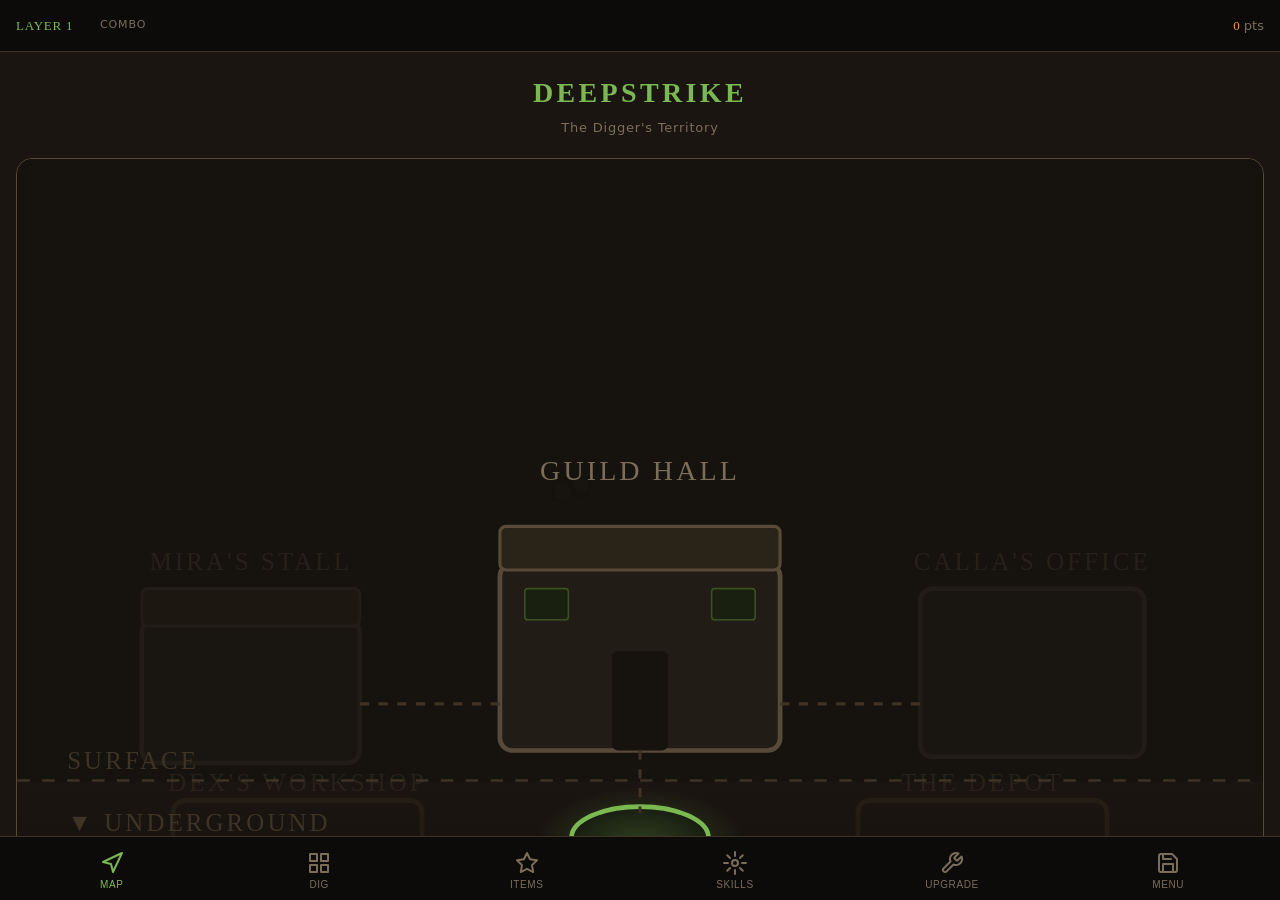
==== commit d29938ee: "Refactor index.html into web components Extract each screen and UI region into a self-contained cust" ====
--- a/out/index.html
+++ b/out/index.html
@@ -10,500 +10,44 @@
   <title>DeepStrike</title>
   <link rel="stylesheet" href="css/style.css">
   <link rel="stylesheet" href="css/grid.css">
+
+  <!-- Web component definitions — loaded early so connectedCallback
+       fires during HTML parsing, before DOMContentLoaded boot(). -->
+  <script src="js/components/ds-topbar.js"></script>
+  <script src="js/components/ds-tray.js"></script>
+  <script src="js/components/ds-screen-overworld.js"></script>
+  <script src="js/components/ds-screen-grid.js"></script>
+  <script src="js/components/ds-screen-items.js"></script>
+  <script src="js/components/ds-screen-skills.js"></script>
+  <script src="js/components/ds-screen-upgrade.js"></script>
+  <script src="js/components/ds-screen-depot.js"></script>
+  <script src="js/components/ds-screen-menu.js"></script>
 </head>
 <body>
 
 <div id="app">
 
   <!-- ── Top Bar ─────────────────────────────────────────────── -->
-  <header id="topbar" role="banner">
-    <span class="layer-badge" aria-live="polite">Layer 1</span>
-
-    <div class="combo-meter" role="status" aria-label="Combo meter">
-      <span class="combo-label">Combo</span>
-      <span class="combo-count" data-tier="0" aria-live="polite"></span>
-    </div>
-
-    <div class="status-icons" aria-label="Active status effects" aria-live="polite">
-      <!-- Status icons injected by ailments.js in later phases -->
-    </div>
-
-    <div class="points-display" aria-label="Upgrade points">
-      <span>0</span> pts
-    </div>
-  </header>
+  <ds-topbar></ds-topbar>
 
   <!-- ── Screen Viewport ─────────────────────────────────────── -->
   <main id="screens" role="main">
-
-    <!-- OVERWORLD ──────────────────────────────────────────── -->
-    <section id="screen-overworld" class="screen" role="region" aria-label="Overworld map">
-      <div class="overworld-inner">
-
-        <div class="overworld-title">
-          <h1>DeepStrike</h1>
-          <p>The Digger's Territory</p>
-        </div>
-
-        <!-- SVG Overworld Map -->
-        <div class="map-container" role="img" aria-label="Territory map">
-          <svg viewBox="0 0 400 300" xmlns="http://www.w3.org/2000/svg">
-            <!-- Parchment background -->
-            <rect width="400" height="300" fill="#16130e"/>
-
-            <!-- Ground horizon line -->
-            <line x1="0" y1="200" x2="400" y2="200" stroke="#3d3326" stroke-width="1.5" stroke-dasharray="4 4"/>
-
-            <!-- Underground gradient hint -->
-            <defs>
-              <linearGradient id="underground" x1="0" y1="0" x2="0" y2="1">
-                <stop offset="0%" stop-color="#1a1510"/>
-                <stop offset="100%" stop-color="#0e0c0a"/>
-              </linearGradient>
-              <radialGradient id="shaft-glow" cx="50%" cy="50%" r="50%">
-                <stop offset="0%" stop-color="#7ab850" stop-opacity="0.3"/>
-                <stop offset="100%" stop-color="#7ab850" stop-opacity="0"/>
-              </radialGradient>
-            </defs>
-            <rect x="0" y="200" width="400" height="100" fill="url(#underground)"/>
-
-            <!-- ── Buildings ─────────────────────────────────── -->
-
-            <!-- Guild Hall (center) -->
-            <g class="map-location" data-location="guild" role="button" aria-label="Guild Hall" tabindex="0">
-              <rect x="155" y="130" width="90" height="60" rx="4" fill="#211c16" stroke="#574a38" stroke-width="1.5"/>
-              <rect x="155" y="118" width="90" height="14" rx="2" fill="#2a2318" stroke="#574a38" stroke-width="1"/>
-              <!-- Door -->
-              <rect x="191" y="158" width="18" height="32" rx="2" fill="#16130e"/>
-              <!-- Windows -->
-              <rect x="163" y="138" width="14" height="10" rx="1" fill="#1a2010" stroke="#3d5020" stroke-width="0.5"/>
-              <rect x="223" y="138" width="14" height="10" rx="1" fill="#1a2010" stroke="#3d5020" stroke-width="0.5"/>
-              <!-- Chimney smoke (animated) -->
-              <g opacity="0.6">
-                <circle cx="175" cy="112" r="3" fill="#3d3326">
-                  <animate attributeName="cy" values="112;106;112" dur="3s" repeatCount="indefinite"/>
-                  <animate attributeName="opacity" values="0.6;0;0.6" dur="3s" repeatCount="indefinite"/>
-                </circle>
-                <circle cx="181" cy="109" r="2.5" fill="#3d3326">
-                  <animate attributeName="cy" values="109;103;109" dur="3.5s" repeatCount="indefinite"/>
-                  <animate attributeName="opacity" values="0.5;0;0.5" dur="3.5s" repeatCount="indefinite"/>
-                </circle>
-              </g>
-              <!-- Label -->
-              <text x="200" y="103" text-anchor="middle" fill="#7a6e5a" font-size="9" font-family="Georgia, serif" letter-spacing="1">GUILD HALL</text>
-            </g>
-
-            <!-- Mira's Stall (left) — locked until ch2 -->
-            <g class="map-location locked" id="loc-mira" data-location="mira" role="button" aria-label="Mira's Stall (locked)" tabindex="0">
-              <rect x="40" y="148" width="70" height="46" rx="4" fill="#211c16" stroke="#3d3326" stroke-width="1.5"/>
-              <rect x="40" y="138" width="70" height="12" rx="2" fill="#2a2318" stroke="#3d3326" stroke-width="1"/>
-              <text x="75" y="132" text-anchor="middle" fill="#4a3f30" font-size="8" font-family="Georgia, serif" letter-spacing="1">MIRA'S STALL</text>
-            </g>
-
-            <!-- Calla's Office (right) -->
-            <g class="map-location locked" id="loc-calla" data-location="calla" role="button" aria-label="Calla's Office (locked)" tabindex="0">
-              <rect x="290" y="138" width="72" height="54" rx="4" fill="#211c16" stroke="#3d3326" stroke-width="1.5"/>
-              <text x="326" y="132" text-anchor="middle" fill="#4a3f30" font-size="8" font-family="Georgia, serif" letter-spacing="1">CALLA'S OFFICE</text>
-            </g>
-
-            <!-- Dex's Workshop (bottom left) — locked until ch5 -->
-            <g class="map-location locked" id="loc-dex" data-location="dex" role="button" aria-label="Dex's Workshop (locked)" tabindex="0">
-              <rect x="50" y="206" width="80" height="50" rx="4" fill="#1a1510" stroke="#3d3326" stroke-width="1.5"/>
-              <text x="90" y="203" text-anchor="middle" fill="#4a3f30" font-size="8" font-family="Georgia, serif" letter-spacing="1">DEX'S WORKSHOP</text>
-            </g>
-
-            <!-- The Depot (bottom right) — locked until layer 3 -->
-            <g class="map-location locked" id="loc-depot" data-location="depot" role="button" aria-label="The Depot (locked)" tabindex="0">
-              <rect x="270" y="206" width="80" height="50" rx="4" fill="#1a1510" stroke="#3d3326" stroke-width="1.5"/>
-              <text x="310" y="203" text-anchor="middle" fill="#4a3f30" font-size="8" font-family="Georgia, serif" letter-spacing="1">THE DEPOT</text>
-            </g>
-
-            <!-- ── Descent Shaft (always visible) ─────────────── -->
-            <g id="btn-descend" class="map-location" data-location="descent" role="button" aria-label="Descent Shaft — enter dig layer" tabindex="0" style="cursor:pointer;">
-              <!-- Shaft opening -->
-              <ellipse cx="200" cy="218" rx="22" ry="10" fill="#0e0c0a" stroke="#7ab850" stroke-width="1.5"/>
-              <rect x="178" y="218" width="44" height="30" fill="#0e0c0a"/>
-              <ellipse cx="200" cy="248" rx="22" ry="8" fill="#111309"/>
-              <!-- Glow -->
-              <ellipse cx="200" cy="220" rx="28" ry="14" fill="url(#shaft-glow)">
-                <animate attributeName="rx" values="28;34;28" dur="2.5s" repeatCount="indefinite"/>
-                <animate attributeName="ry" values="14;18;14" dur="2.5s" repeatCount="indefinite"/>
-              </ellipse>
-              <!-- Down arrow -->
-              <line x1="200" y1="224" x2="200" y2="240" stroke="#7ab850" stroke-width="2" stroke-linecap="round"/>
-              <polyline points="194,235 200,242 206,235" fill="none" stroke="#7ab850" stroke-width="2" stroke-linecap="round" stroke-linejoin="round"/>
-              <!-- Label -->
-              <text x="200" y="262" text-anchor="middle" fill="#7ab850" font-size="9" font-family="Georgia, serif" letter-spacing="1.5">DESCENT SHAFT</text>
-            </g>
-
-            <!-- Path lines connecting buildings -->
-            <line x1="110" y1="175" x2="155" y2="175" stroke="#3d3326" stroke-width="1" stroke-dasharray="3 3"/>
-            <line x1="245" y1="175" x2="290" y2="175" stroke="#3d3326" stroke-width="1" stroke-dasharray="3 3"/>
-            <line x1="200" y1="190" x2="200" y2="210" stroke="#3d3326" stroke-width="1" stroke-dasharray="3 3"/>
-
-            <!-- Ground label -->
-            <text x="16" y="196" fill="#3d3326" font-size="8" font-family="Georgia, serif" letter-spacing="1">SURFACE</text>
-            <text x="16" y="216" fill="#3d3326" font-size="8" font-family="Georgia, serif" letter-spacing="1">▼ UNDERGROUND</text>
-          </svg>
-        </div>
-
-        <!-- Quick actions -->
-        <div class="overworld-actions">
-          <button class="action-card primary" id="btn-descend-card" aria-label="Enter the descent shaft and begin digging">
-            <svg class="card-icon" viewBox="0 0 24 24" fill="none" stroke="currentColor" stroke-width="2" stroke-linecap="round" stroke-linejoin="round" aria-hidden="true">
-              <path d="M12 2L8 8h3v6l-5 3 1 4h10l1-4-5-3V8h3z"/>
-            </svg>
-            <div>
-              <div class="card-title">Descend</div>
-              <div class="card-sub" id="card-layer-sub">Layer 1 · The Surface Crust</div>
-            </div>
-          </button>
-
-          <button class="action-card" id="btn-goto-collection" aria-label="Open items and collection">
-            <svg class="card-icon" viewBox="0 0 24 24" fill="none" stroke="currentColor" stroke-width="2" stroke-linecap="round" stroke-linejoin="round" aria-hidden="true">
-              <polygon points="12 2 15.09 8.26 22 9.27 17 14.14 18.18 21.02 12 17.77 5.82 21.02 7 14.14 2 9.27 8.91 8.26 12 2"/>
-            </svg>
-            <div>
-              <div class="card-title">Collection</div>
-              <div class="card-sub">0 items</div>
-            </div>
-          </button>
-
-          <button class="action-card" id="btn-goto-skills" aria-label="Open skill tree">
-            <svg class="card-icon" viewBox="0 0 24 24" fill="none" stroke="currentColor" stroke-width="2" stroke-linecap="round" stroke-linejoin="round" aria-hidden="true">
-              <circle cx="12" cy="12" r="3"/>
-              <path d="M12 1v4M12 19v4M4.22 4.22l2.83 2.83M16.95 16.95l2.83 2.83M1 12h4M19 12h4M4.22 19.78l2.83-2.83M16.95 7.05l2.83-2.83"/>
-            </svg>
-            <div>
-              <div class="card-title">Skills</div>
-              <div class="card-sub">0 / — pts</div>
-            </div>
-          </button>
-
-          <button class="action-card" id="btn-goto-upgrade" aria-label="Upgrade tools">
-            <svg class="card-icon" viewBox="0 0 24 24" fill="none" stroke="currentColor" stroke-width="2" stroke-linecap="round" stroke-linejoin="round" aria-hidden="true">
-              <path d="M14.7 6.3a1 1 0 0 0 0 1.4l1.6 1.6a1 1 0 0 0 1.4 0l3.77-3.77a6 6 0 0 1-7.94 7.94l-6.91 6.91a2.12 2.12 0 0 1-3-3l6.91-6.91a6 6 0 0 1 7.94-7.94l-3.77 3.77z"/>
-            </svg>
-            <div>
-              <div class="card-title">Upgrade</div>
-              <div class="card-sub">Wooden Pick · Tier 1</div>
-            </div>
-          </button>
-        </div>
-
-      </div>
-    </section>
-
-    <!-- GRID ───────────────────────────────────────────────── -->
-    <section id="screen-grid" class="screen" role="region" aria-label="Dig grid">
-      <div class="grid-screen-inner">
-
-        <div class="grid-info-bar">
-          <span class="zone-name">The Surface Crust</span>
-          <span class="layer-progress" aria-live="polite">0 / 0 cells</span>
-        </div>
-
-        <div id="grid-viewport" role="grid" aria-label="Excavation grid">
-          <div id="grid-canvas"></div>
-        </div>
-
-      </div>
-    </section>
-
-    <!-- ITEMS ──────────────────────────────────────────────── -->
-    <section id="screen-items" class="screen" role="region" aria-label="Items and collection">
-      <div class="items-screen-inner">
-
-        <!-- Tab bar -->
-        <div class="items-tabs" role="tablist">
-          <button class="items-tab active" data-tab="items" role="tab" aria-selected="true">Items</button>
-          <button class="items-tab" data-tab="collections" role="tab" aria-selected="false">Collections</button>
-          <button class="items-tab" data-tab="milestones" role="tab" aria-selected="false">Milestones</button>
-        </div>
-
-        <!-- Tab: Items grid -->
-        <div id="tab-items" class="items-tab-panel active" role="tabpanel">
-          <div id="items-grid" class="items-flat-grid"></div>
-        </div>
-
-        <!-- Tab: Collections / sets -->
-        <div id="tab-collections" class="items-tab-panel" role="tabpanel">
-          <div id="collection-sets" class="collection-sets"></div>
-        </div>
-
-        <!-- Tab: Milestones -->
-        <div id="tab-milestones" class="items-tab-panel" role="tabpanel">
-          <div id="milestones-list" class="milestones-list"></div>
-        </div>
-
-      </div>
-    </section>
-
-    <!-- SKILLS ─────────────────────────────────────────────── -->
-    <section id="screen-skills" class="screen" role="region" aria-label="Skill tree">
-      <div class="skills-inner">
-
-        <div class="screen-header">
-          <h2>Skill Tree</h2>
-          <p>Spend Skill Points to unlock new abilities</p>
-        </div>
-
-        <div class="skill-points-bar">
-          <span class="sp-label">Skill Points Available</span>
-          <span class="sp-value">0</span>
-        </div>
-
-        <div id="skill-tree-dynamic" class="skill-tree-dynamic" role="region" aria-label="Skill tree"></div>
-
-      </div>
-    </section>
-
-    <!-- MENU ───────────────────────────────────────────────── -->
-    <section id="screen-menu" class="screen" role="region" aria-label="Game menu">
-      <div class="menu-inner">
-
-        <div class="screen-header">
-          <h2>Game Menu</h2>
-          <p>Save your progress or start fresh</p>
-        </div>
-
-        <!-- Save / Load / New Game actions -->
-        <div class="menu-actions">
-
-          <button class="menu-action-btn" id="btn-save-game" aria-label="Save game">
-            <div class="menu-action-icon">
-              <svg width="22" height="22" viewBox="0 0 24 24" fill="none" stroke="currentColor" stroke-width="2" stroke-linecap="round" stroke-linejoin="round" aria-hidden="true">
-                <path d="M19 21H5a2 2 0 0 1-2-2V5a2 2 0 0 1 2-2h11l5 5v11a2 2 0 0 1-2 2z"/>
-                <polyline points="17 21 17 13 7 13 7 21"/>
-                <polyline points="7 3 7 8 15 8"/>
-              </svg>
-            </div>
-            <div class="menu-action-text">
-              <span class="menu-action-title">Save Game</span>
-              <span class="menu-action-sub" id="save-timestamp">Auto-saved</span>
-            </div>
-          </button>
-
-          <button class="menu-action-btn" id="btn-load-game" aria-label="Load saved game">
-            <div class="menu-action-icon">
-              <svg width="22" height="22" viewBox="0 0 24 24" fill="none" stroke="currentColor" stroke-width="2" stroke-linecap="round" stroke-linejoin="round" aria-hidden="true">
-                <polyline points="1 4 1 10 7 10"/>
-                <path d="M3.51 15a9 9 0 1 0 .49-4.95"/>
-              </svg>
-            </div>
-            <div class="menu-action-text">
-              <span class="menu-action-title">Load Game</span>
-              <span class="menu-action-sub">Restore last save</span>
-            </div>
-          </button>
-
-          <button class="menu-action-btn menu-action-danger" id="btn-new-game" aria-label="Start a new game">
-            <div class="menu-action-icon">
-              <svg width="22" height="22" viewBox="0 0 24 24" fill="none" stroke="currentColor" stroke-width="2" stroke-linecap="round" stroke-linejoin="round" aria-hidden="true">
-                <polyline points="23 4 23 10 17 10"/>
-                <path d="M20.49 15a9 9 0 1 1-2.12-9.36L23 10"/>
-              </svg>
-            </div>
-            <div class="menu-action-text">
-              <span class="menu-action-title">New Game</span>
-              <span class="menu-action-sub">Reset all progress</span>
-            </div>
-          </button>
-
-        </div>
-
-        <!-- Confirm new game panel (hidden by default) -->
-        <div id="new-game-confirm" class="menu-confirm" hidden>
-          <p>This will erase all progress. Are you sure?</p>
-          <div class="menu-confirm-btns">
-            <button id="btn-new-game-cancel" class="menu-confirm-cancel">Cancel</button>
-            <button id="btn-new-game-ok" class="menu-confirm-ok">Yes, Start Over</button>
-          </div>
-        </div>
-
-        <!-- Divider -->
-        <div class="menu-divider"></div>
-
-        <!-- About section -->
-        <div class="menu-about">
-          <h3 class="menu-about-title">About DeepStrike</h3>
-
-          <!-- Digging animation -->
-          <div class="dig-anim" aria-hidden="true">
-            <!-- Sky / surface -->
-            <div class="dig-surface"></div>
-            <!-- Earth strata layers -->
-            <div class="dig-strata">
-              <div class="dig-layer dig-layer-1"></div>
-              <div class="dig-layer dig-layer-2"></div>
-              <div class="dig-layer dig-layer-3"></div>
-              <div class="dig-layer dig-layer-4"></div>
-            </div>
-            <!-- Shaft opening (the hole being dug) -->
-            <div class="dig-shaft"></div>
-            <!-- Miner figure -->
-            <div class="dig-miner">
-              <div class="dig-miner-head"></div>
-              <div class="dig-miner-body"></div>
-              <div class="dig-miner-arm">
-                <div class="dig-pickaxe">
-                  <svg width="28" height="28" viewBox="0 0 24 24" fill="none" stroke="currentColor" stroke-width="2.5" stroke-linecap="round" stroke-linejoin="round">
-                    <path d="M14.7 6.3a1 1 0 0 0 0 1.4l1.6 1.6a1 1 0 0 0 1.4 0l3.77-3.77a6 6 0 0 1-7.94 7.94l-6.91 6.91a2.12 2.12 0 0 1-3-3l6.91-6.91a6 6 0 0 1 7.94-7.94l-3.77 3.77z"/>
-                  </svg>
-                </div>
-                <!-- Rock chips fly from pickaxe head -->
-                <div class="dig-chip dig-chip-1"></div>
-                <div class="dig-chip dig-chip-2"></div>
-                <div class="dig-chip dig-chip-3"></div>
-              </div>
-            </div>
-            <!-- Depth label -->
-            <div class="dig-depth-label">
-              <span class="dig-depth-text">Digging deeper…</span>
-            </div>
-            <!-- Gem sparkle -->
-            <div class="dig-gem">
-              <svg width="14" height="14" viewBox="0 0 24 24" fill="var(--rare)" stroke="none">
-                <polygon points="12 2 15.09 8.26 22 9.27 17 14.14 18.18 21.02 12 17.77 5.82 21.02 7 14.14 2 9.27 8.91 8.26 12 2"/>
-              </svg>
-            </div>
-          </div>
-
-          <p class="menu-about-desc">
-            DeepStrike is a tap-excavation adventure set in a crumbling mining territory.
-            Strike rock faces, uncover rare relics, and descend through five distinct zones —
-            from the brittle Surface Crust to the shimmering Void Depths.
-            Each layer grows harder, stranger, and more rewarding.
-            Complete item sets, upgrade your tools, and unlock the secrets buried beneath.
-          </p>
-
-          <div class="menu-version">v0.5 · Phases 1–5 Complete</div>
-        </div>
-
-      </div>
-    </section>
-
-    <!-- UPGRADE ────────────────────────────────────────────── -->
-    <section id="screen-upgrade" class="screen" role="region" aria-label="Tool upgrades">
-      <div class="upgrade-inner">
-
-        <div class="screen-header">
-          <h2>Workshop</h2>
-          <p>Upgrade your tools with Upgrade Points</p>
-        </div>
-
-        <!-- Current tool card -->
-        <div class="tool-card">
-          <div class="tool-icon" aria-hidden="true">
-            <svg width="28" height="28" viewBox="0 0 24 24" fill="none" stroke="currentColor" stroke-width="2" stroke-linecap="round">
-              <path d="M14.7 6.3a1 1 0 0 0 0 1.4l1.6 1.6a1 1 0 0 0 1.4 0l3.77-3.77a6 6 0 0 1-7.94 7.94l-6.91 6.91a2.12 2.12 0 0 1-3-3l6.91-6.91a6 6 0 0 1 7.94-7.94l-3.77 3.77z"/>
-            </svg>
-          </div>
-          <div class="tool-info">
-            <div class="tool-name">Wooden Pick</div>
-            <div class="tool-stats">Base DMG: 2 · Breaks: Soil, Loose Rock</div>
-            <div class="tool-tier-dots">
-              <div class="tier-dot filled" title="Tier 1"></div>
-              <div class="tier-dot" title="Tier 2 — Stone Pick"></div>
-              <div class="tier-dot" title="Tier 3 — Iron Pick"></div>
-              <div class="tier-dot" title="Tier 4 — Enchanted Pick"></div>
-              <div class="tier-dot" title="Tier 5 — Void Drill"></div>
-            </div>
-          </div>
-        </div>
-
-        <!-- Next upgrade hint -->
-        <div class="tool-card" style="opacity:0.5; pointer-events:none;">
-          <div class="tool-icon" style="color:var(--muted)" aria-hidden="true">
-            <svg width="28" height="28" viewBox="0 0 24 24" fill="none" stroke="currentColor" stroke-width="2" stroke-linecap="round">
-              <rect x="3" y="11" width="18" height="11" rx="2"/><path d="M7 11V7a5 5 0 0 1 10 0v4"/>
-            </svg>
-          </div>
-          <div class="tool-info">
-            <div class="tool-name" style="color:var(--muted)">Stone Pick</div>
-            <div class="tool-stats">Requires 50 pts · Base DMG: 5</div>
-            <div class="tool-tier-dots">
-              <div class="tier-dot filled"></div>
-              <div class="tier-dot" style="border:1px solid var(--uncommon); background:none;"></div>
-              <div class="tier-dot"></div>
-              <div class="tier-dot"></div>
-              <div class="tier-dot"></div>
-            </div>
-          </div>
-        </div>
-
-      </div>
-    </section>
-
-    <!-- DEPOT ──────────────────────────────────────────────── -->
-    <section id="screen-depot" class="screen" role="region" aria-label="The Depot">
-      <div class="depot-inner">
-
-        <div class="screen-header">
-          <h2>The Depot</h2>
-          <p>Supplies &amp; remedies for the deep digger</p>
-        </div>
-
-        <div id="depot-stock"></div>
-
-      </div>
-    </section>
-
-  </main><!-- /#screens -->
+    <ds-screen-overworld></ds-screen-overworld>
+    <ds-screen-grid></ds-screen-grid>
+    <ds-screen-items></ds-screen-items>
+    <ds-screen-skills></ds-screen-skills>
+    <ds-screen-menu></ds-screen-menu>
+    <ds-screen-upgrade></ds-screen-upgrade>
+    <ds-screen-depot></ds-screen-depot>
+  </main>
 
   <!-- ── Bottom Tray ─────────────────────────────────────────── -->
-  <nav id="tray" role="navigation" aria-label="Main navigation">
-
-    <button class="tray-btn" data-screen="overworld" aria-label="Overworld map">
-      <svg class="tray-icon" viewBox="0 0 24 24" fill="none" stroke="currentColor" stroke-width="2" stroke-linecap="round" stroke-linejoin="round" aria-hidden="true">
-        <polygon points="3 11 22 2 13 21 11 13 3 11"/>
-      </svg>
-      <span class="tray-label">Map</span>
-    </button>
-
-    <button class="tray-btn" data-screen="grid" aria-label="Dig grid">
-      <svg class="tray-icon" viewBox="0 0 24 24" fill="none" stroke="currentColor" stroke-width="2" stroke-linecap="round" stroke-linejoin="round" aria-hidden="true">
-        <rect x="3" y="3" width="7" height="7"/><rect x="14" y="3" width="7" height="7"/>
-        <rect x="14" y="14" width="7" height="7"/><rect x="3" y="14" width="7" height="7"/>
-      </svg>
-      <span class="tray-label">Dig</span>
-    </button>
-
-    <button class="tray-btn" data-screen="items" aria-label="Items and collection">
-      <svg class="tray-icon" viewBox="0 0 24 24" fill="none" stroke="currentColor" stroke-width="2" stroke-linecap="round" stroke-linejoin="round" aria-hidden="true">
-        <polygon points="12 2 15.09 8.26 22 9.27 17 14.14 18.18 21.02 12 17.77 5.82 21.02 7 14.14 2 9.27 8.91 8.26 12 2"/>
-      </svg>
-      <span class="tray-label">Items</span>
-    </button>
-
-    <button class="tray-btn" data-screen="skills" aria-label="Skill tree">
-      <svg class="tray-icon" viewBox="0 0 24 24" fill="none" stroke="currentColor" stroke-width="2" stroke-linecap="round" stroke-linejoin="round" aria-hidden="true">
-        <circle cx="12" cy="12" r="3"/>
-        <path d="M12 1v4M12 19v4M4.22 4.22l2.83 2.83M16.95 16.95l2.83 2.83M1 12h4M19 12h4M4.22 19.78l2.83-2.83M16.95 7.05l2.83-2.83"/>
-      </svg>
-      <span class="tray-label">Skills</span>
-    </button>
-
-    <button class="tray-btn" data-screen="upgrade" aria-label="Tool upgrades">
-      <svg class="tray-icon" viewBox="0 0 24 24" fill="none" stroke="currentColor" stroke-width="2" stroke-linecap="round" stroke-linejoin="round" aria-hidden="true">
-        <path d="M14.7 6.3a1 1 0 0 0 0 1.4l1.6 1.6a1 1 0 0 0 1.4 0l3.77-3.77a6 6 0 0 1-7.94 7.94l-6.91 6.91a2.12 2.12 0 0 1-3-3l6.91-6.91a6 6 0 0 1 7.94-7.94l-3.77 3.77z"/>
-      </svg>
-      <span class="tray-label">Upgrade</span>
-    </button>
-
-    <button class="tray-btn" data-screen="menu" aria-label="Game menu">
-      <svg class="tray-icon" viewBox="0 0 24 24" fill="none" stroke="currentColor" stroke-width="2" stroke-linecap="round" stroke-linejoin="round" aria-hidden="true">
-        <path d="M19 21H5a2 2 0 0 1-2-2V5a2 2 0 0 1 2-2h11l5 5v11a2 2 0 0 1-2 2z"/>
-        <polyline points="17 21 17 13 7 13 7 21"/>
-        <polyline points="7 3 7 8 15 8"/>
-      </svg>
-      <span class="tray-label">Menu</span>
-    </button>
-
-  </nav>
+  <ds-tray></ds-tray>
 
 </div><!-- /#app -->
 
+<!-- Game modules — loaded after components so boot() can query
+     the fully-rendered component DOM on DOMContentLoaded. -->
 <script src="js/game.js"></script>
 <script src="js/tools.js"></script>
 <script src="js/grid.js"></script>
